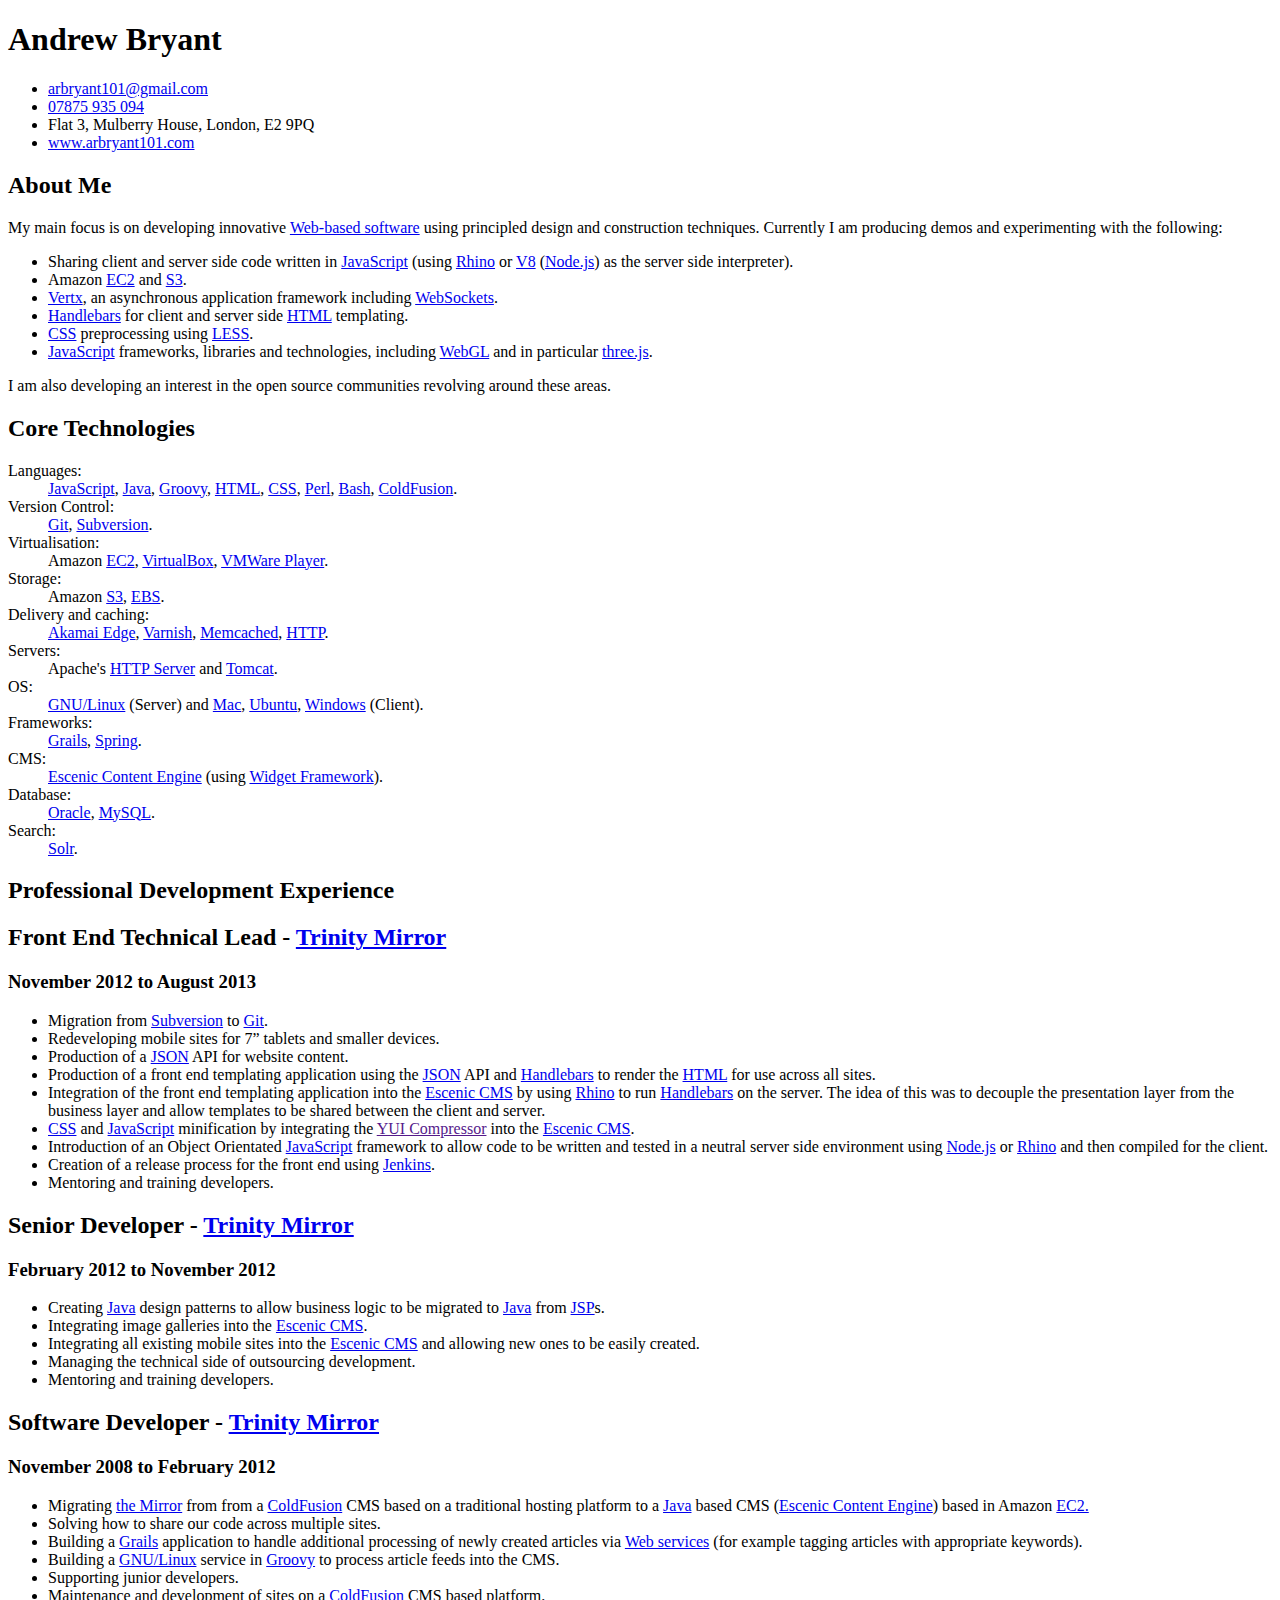
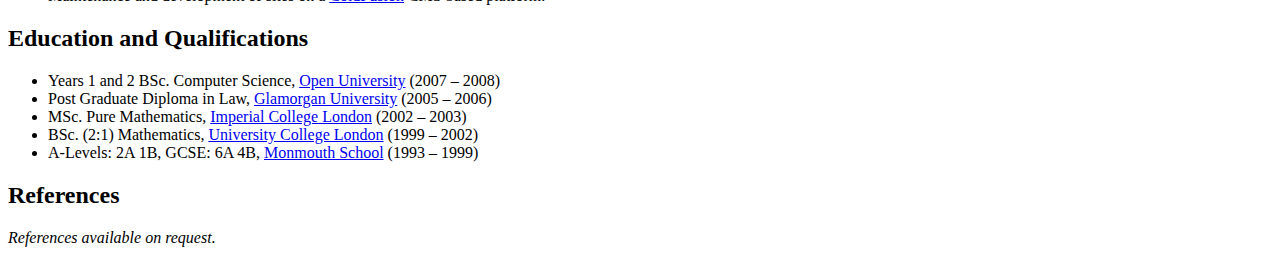
==== index.htm @ dadfb4f2 "Move jQuery to the bottom of the page" ====
<!DOCTYPE html>
<!--[if lt IE 7]>      <html class="no-js lt-ie9 lt-ie8 lt-ie7"> <![endif]-->
<!--[if IE 7]>         <html class="no-js lt-ie9 lt-ie8"> <![endif]-->
<!--[if IE 8]>         <html class="no-js lt-ie9"> <![endif]-->
<!--[if gt IE 8]><!--> <html class="no-js"> <!--<![endif]-->
  <head>
    <meta charset="utf-8">
    <meta http-equiv="X-UA-Compatible" content="IE=edge,chrome=1">
    <title>Andy Bryant - Web Developer</title>
    <meta name="description" content="">
    <meta name="viewport" content="width=device-width">

    <link rel="stylesheet" href="css/reset.css">
    <link rel="stylesheet" href="css/style.css">

    <script src="lib/modernizr-2.6.2.min.js"></script>
  </head>
  <body>

    <header>
      <h1>Andrew Bryant</h1>
      <ul>
        <li><a href="mailto:arbryant@arbryant101@gmail.com">arbryant101@gmail.com</a></li>
        <li><a href="tel:07875935094">07875 935 094</a></li>
        <li>Flat 3, Mulberry House, London, E2 9PQ</li>
        <li><a href=".">www.arbryant101.com</a></li>
      </ul>
    </header>

    <section>
      <h2>About Me</h2>
      <p>
        My main focus is on developing innovative <a href="http://www.w3.org/standards/webdesign/">Web-based software</a> using principled design and construction techniques. Currently I am producing demos and experimenting with the following:
      </p>
      <ul>
        <li><span>Sharing client and server side code written in <a href="http://www.ecma-international.org/ecma-262/5.1/">JavaScript</a> (using <a href="https://developer.mozilla.org/en/docs/Rhino">Rhino</a> or <a href="http://code.google.com/p/v8/">V8</a> (<a href="http://nodejs.org/">Node.js</a>) as the server side interpreter).</span></li>
        <li><span>Amazon <a href="http://aws.amazon.com/ec2/">EC2</a> and <a href="http://aws.amazon.com/s3/">S3</a>.</span></li>
        <li><span><a href="http://vertx.io/">Vertx</a>, an asynchronous application framework including <a href="http://tools.ietf.org/html/rfc6455">WebSockets</a>.</span></li>
        <li><span><a href="http://handlebarsjs.com/">Handlebars</a> for client and server side <a href="http://www.w3.org/html/wg/drafts/html/master/">HTML</a> templating.</span></li>
        <li><span><a href="http://www.w3.org/TR/CSS/">CSS</a> preprocessing using <a href="http://lesscss.org/">LESS</a>.</span></li>
        <li><span><a href="http://www.ecma-international.org/ecma-262/5.1/">JavaScript</a> frameworks, libraries and technologies, including <a href="http://www.khronos.org/webgl/">WebGL</a> and in particular <a href="http://threejs.org/">three.js</a>.</span></li>
      </ul>
      <p>
         I am also developing an interest in the open source communities revolving around these areas.
      </p>
    </section>

    <section>
      <h2>Core Technologies</h2>
      <dl class="clearfix">
        <dt>Languages:</dt>
        <dd><a href="http://www.ecma-international.org/ecma-262/5.1/">JavaScript</a>, <a href="http://docs.oracle.com/javase/specs/jls/se7/html/index.html">Java</a>, <a href="http://groovy.codehaus.org/jsr/spec/">Groovy</a>, <a href="http://www.w3.org/html/wg/drafts/html/master/">HTML</a>, <a href="http://www.w3.org/TR/CSS/">CSS</a>, <a href="http://www.perl.org/">Perl</a>, <a href="http://www.gnu.org/software/bash/manual/bash.html">Bash</a>, <a href="http://help.adobe.com/en_US/ColdFusion/9.0/CFMLRef/index.html">ColdFusion</a>.</dd>
        <dt>Version Control:</dt>
        <dd><a href="http://git-scm.com/">Git</a>, <a href="http://subversion.apache.org/">Subversion</a>.</dd>
        <dt>Virtualisation:</dt>
        <dd>Amazon <a href="http://aws.amazon.com/ec2/">EC2</a>, <a href="https://www.virtualbox.org/">VirtualBox</a>, <a href="http://www.vmware.com/products/player/">VMWare Player</a>.</dd>
        <dt>Storage:</dt>
        <dd>Amazon <a href="http://aws.amazon.com/s3/">S3</a>, <a href="http://aws.amazon.com/ebs/">EBS</a>.</dd>
        <dt>Delivery and caching:</dt>
        <dd><a href="http://www.akamai.com/html/solutions/edge_computing.html">Akamai Edge</a>, <a href="https://www.varnish-cache.org/">Varnish</a>, <a href="http://memcached.org/">Memcached</a>, <a href="http://www.w3.org/Protocols/rfc2616/rfc2616.html">HTTP</a>.</dd>
        <dt>Servers:</dt>
        <dd>Apache's <a href="http://httpd.apache.org/">HTTP Server</a> and <a href="http://tomcat.apache.org/">Tomcat</a>.</dd>
        <dt>OS:</dt>
        <dd><a href="http://www.gnu.org/gnu/linux-and-gnu.html">GNU/Linux</a> (Server) and <a href="http://www.apple.com/uk/osx/">Mac</a>, <a href="http://www.ubuntu.com/">Ubuntu</a>, <a href="http://windows.microsoft.com/en-us/windows/home">Windows</a> (Client).</dd>
        <dt>Frameworks:</dt>
        <dd><a href="http://grails.org/">Grails</a>, <a href="http://www.springsource.org/spring-framework">Spring</a>.</dd>
        <dt>CMS:</dt>
        <dd><a href="http://www.vizrt.com/products/vizrt_online_suite/article15583.ece">Escenic Content Engine</a> (using <a href="http://www.vizrt.com/products/vizrt_online_suite/article7720.ece">Widget Framework</a>).</dd>
        <dt>Database:</dt>
        <dd><a href="http://www.oracle.com/uk/products/database/overview/index.html">Oracle</a>, <a href="http://www.mysql.com/">MySQL</a>.</dd>
        <dt>Search:</dt>
        <dd><a href="http://lucene.apache.org/solr/">Solr</a>.</dd>
      </dl>
    </section>

    <h2>Professional Development Experience</h2>

    <section>
      <h2>Front End Technical Lead - <a href="http://www.trinitymirror.com">Trinity Mirror</a></h2>
      <h3>November 2012 to August 2013</h3>
      <ul>
        <li><span>Migration from <a href="http://subversion.apache.org/">Subversion</a> to <a href="http://git-scm.com/">Git</a>.<span></li>
        <li><span>Redeveloping mobile sites for 7” tablets and smaller devices.<span></li>
        <li><span>Production of a <a href="http://www.json.org/">JSON</a> API for website content.<span></li>
        <li><span>Production of a front end templating application using the <a href="http://www.json.org/">JSON</a> API and <a href="http://handlebarsjs.com/">Handlebars</a> to render
the <a href="http://www.w3.org/html/wg/drafts/html/master/">HTML</a> for use across all sites.<span></li>
        <li><span>Integration of the front end templating application into the <a href="http://www.vizrt.com/products/vizrt_online_suite/article15583.ece">Escenic CMS</a> by using <a href="https://developer.mozilla.org/en/docs/Rhino">Rhino</a> to run
<a href="http://handlebarsjs.com/">Handlebars</a> on the server. The idea of this was to decouple the presentation layer from the
business layer and allow templates to be shared between the client and server.<span></li>
        <li><span><a href="http://www.w3.org/TR/CSS/">CSS</a> and <a href="http://www.ecma-international.org/ecma-262/5.1/">JavaScript</a> minification by integrating the <a href="">YUI Compressor</a> into the <a href="http://www.vizrt.com/products/vizrt_online_suite/article15583.ece">Escenic CMS</a>.<span></li>
        <li><span>Introduction of an Object Orientated <a href="http://www.ecma-international.org/ecma-262/5.1/">JavaScript</a> framework to allow code to be written and
tested in a neutral server side environment using <a href="http://nodejs.org/">Node.js</a> or <a href="https://developer.mozilla.org/en/docs/Rhino">Rhino</a> and then compiled for the
client.<span></li>
        <li><span>Creation of a release process for the front end using <a href="http://jenkins-ci.org/">Jenkins</a>.<span></li>
        <li><span>Mentoring and training developers.<span></li>
      </ul>
    </section>

    <section>
      <h2>Senior Developer - <a href="http://www.trinitymirror.com/">Trinity Mirror</a></h2>
      <h3>February 2012 to November 2012</h3>
      <ul>
        <li><span>Creating <a href="http://docs.oracle.com/javase/specs/jls/se7/html/index.html">Java</a> design patterns to allow business logic to be migrated to <a href="http://docs.oracle.com/javase/specs/jls/se7/html/index.html">Java</a> from <a href="http://www.oracle.com/technetwork/java/javaee/jsp/index.html">JSP</a>s.<span></li>
        <li><span>Integrating image galleries into the <a href="http://www.vizrt.com/products/vizrt_online_suite/article15583.ece">Escenic CMS</a>.<span></li>
        <li><span>Integrating all existing mobile sites into the <a href="http://www.vizrt.com/products/vizrt_online_suite/article15583.ece">Escenic CMS</a> and allowing new ones to be easily
created.<span></li>
        <li><span>Managing the technical side of outsourcing development.<span></li>
        <li><span>Mentoring and training developers.<span></li>
      </ul>
    </section>

    <section>
      <h2>Software Developer - <a href="http://www.trinitymirror.com/">Trinity Mirror</a></h2>
      <h3>November 2008 to February 2012</h3>
      <ul>
        <li><span>Migrating <a href="http://www.mirror.co.uk/">the Mirror</a> from from a <a href="http://help.adobe.com/en_US/ColdFusion/9.0/CFMLRef/index.html">ColdFusion</a> CMS based on a traditional hosting platform to a <a href="http://docs.oracle.com/javase/specs/jls/se7/html/index.html">Java</a> based CMS (<a href="http://www.vizrt.com/products/vizrt_online_suite/article15583.ece">Escenic Content Engine</a>) based in Amazon <a href="http://aws.amazon.com/ec2/">EC2.</a><span></li>
        <li><span>Solving how to share our code across multiple sites.<span></li>
        <li><span>Building a <a href="http://grails.org/">Grails</a> application to handle additional processing of newly created articles via <a href="http://www.w3.org/TR/ws-arch/">Web
services</a> (for example tagging articles with appropriate keywords).<span></li>
        <li><span>Building a <a href="http://www.gnu.org/gnu/linux-and-gnu.html">GNU/Linux</a> service in <a href="http://groovy.codehaus.org/jsr/spec/">Groovy</a> to process article feeds into the CMS.<span></li>
        <li><span>Supporting junior developers.<span></li>
        <li><span>Maintenance and development of sites on a <a href="http://help.adobe.com/en_US/ColdFusion/9.0/CFMLRef/index.html">ColdFusion</a> CMS based platform.<span></li>
      </ul>
    </section>

    <h2>Education and Qualifications</h2>

    <section>
      <ul>
        <li><span>Years 1 and 2 BSc. Computer Science, <a href="http://www.open.ac.uk/">Open University</a> (2007 – 2008)</span></li>
        <li><span>Post Graduate Diploma in Law, <a href="http://www.southwales.ac.uk/">Glamorgan University</a> (2005 – 2006)</span></li>
        <li><span>MSc. Pure Mathematics, <a href="http://www3.imperial.ac.uk/">Imperial College London</a> (2002 – 2003)</span></li>
        <li><span>BSc. (2:1) Mathematics, <a href="http://www.ucl.ac.uk/">University College London</a> (1999 – 2002)</span></li>
        <li><span>A-Levels: 2A 1B, GCSE: 6A 4B, <a href="http://www.monmouthschool.org/">Monmouth School</a> (1993 – 1999)</span></li>
      </ul>
    </section>

    <h2>References</h2>

    <section>
      <em>References available on request.</em>
    </section>

    <script src="//ajax.googleapis.com/ajax/libs/jquery/1.9.1/jquery.min.js"></script>
    <script>window.jQuery || document.write('<script src="lib/jquery-1.9.1.min.js"><\/script>')</script>
    <script>
      (function(i,s,o,g,r,a,m){i['GoogleAnalyticsObject']=r;i[r]=i[r]||function(){
        (i[r].q=i[r].q||[]).push(arguments)},i[r].l=1*new Date();a=s.createElement(o),
        m=s.getElementsByTagName(o)[0];a.async=1;a.src=g;m.parentNode.insertBefore(a,m)
      })(window,document,'script','//www.google-analytics.com/analytics.js','ga');
    
      ga('create', 'UA-41088422-1', 'arbryant101.com');
      ga('send', 'pageview');
    </script>
  </body>
</html>
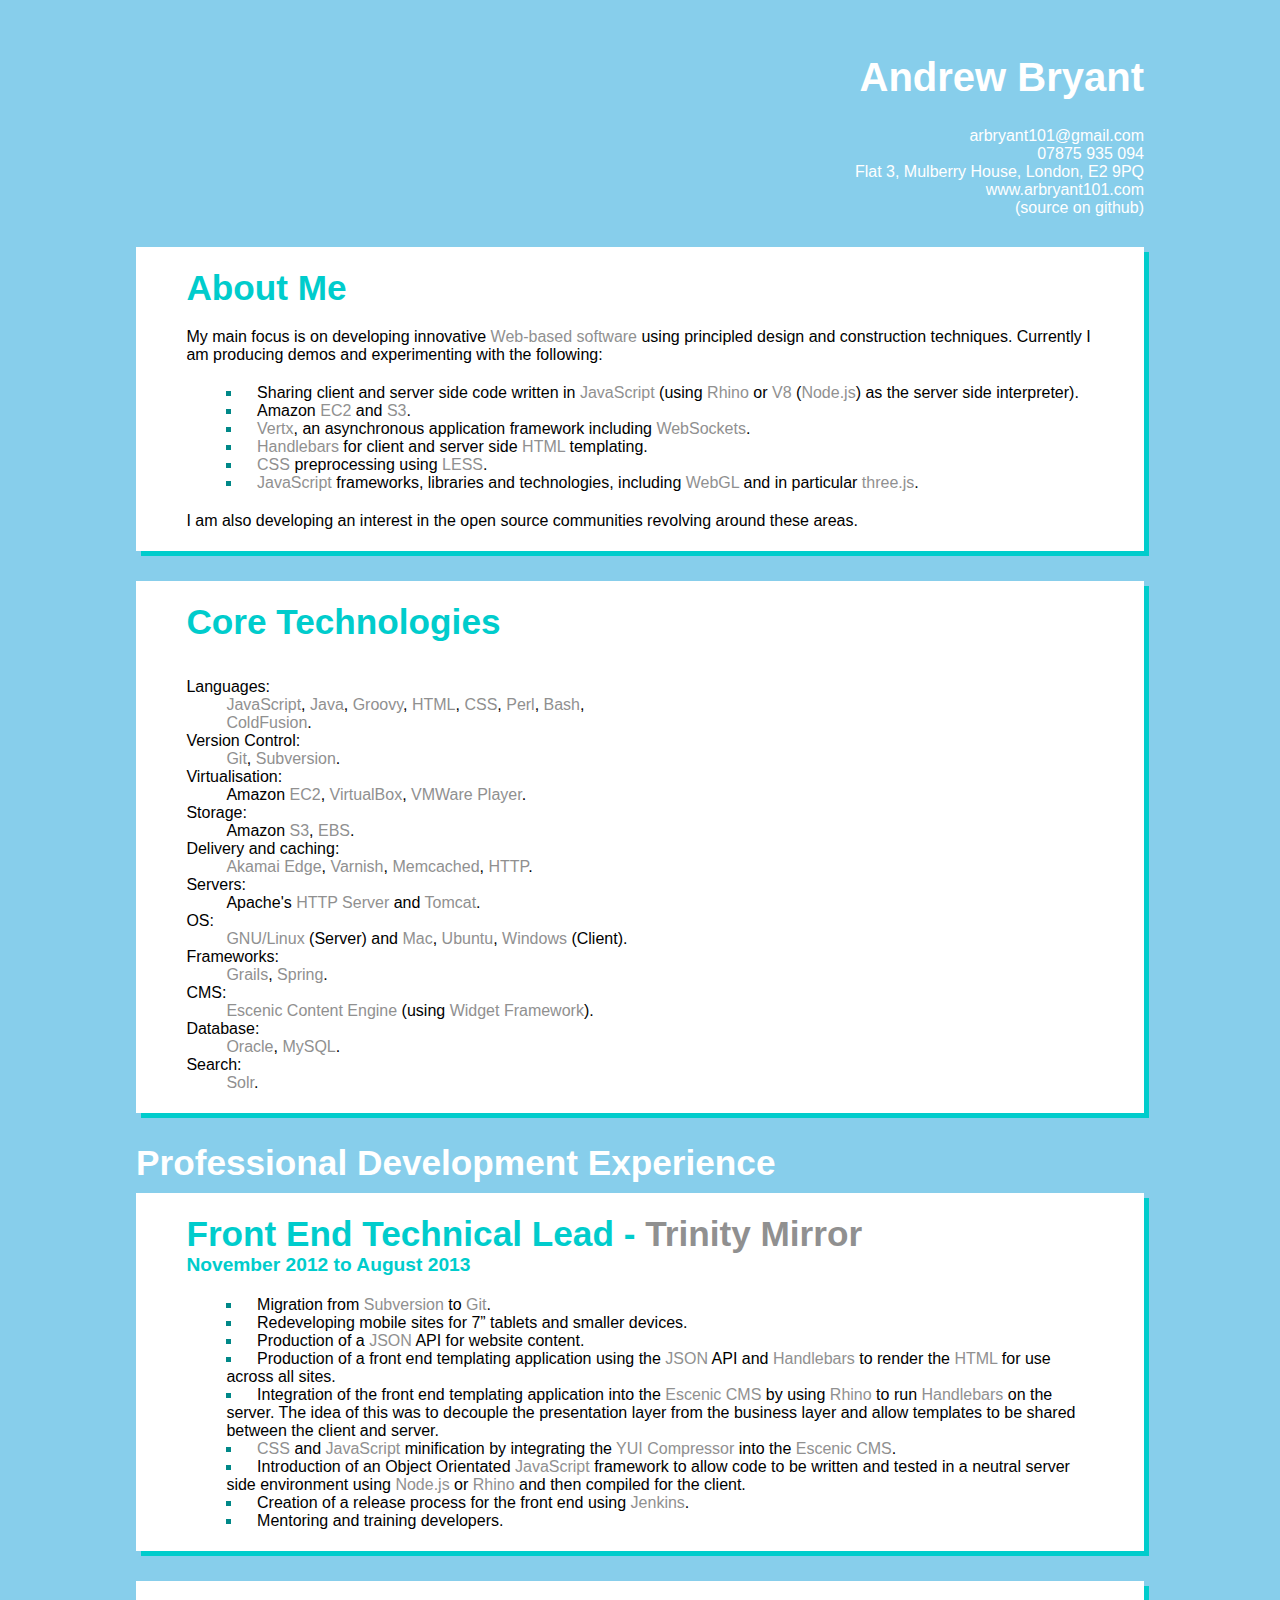
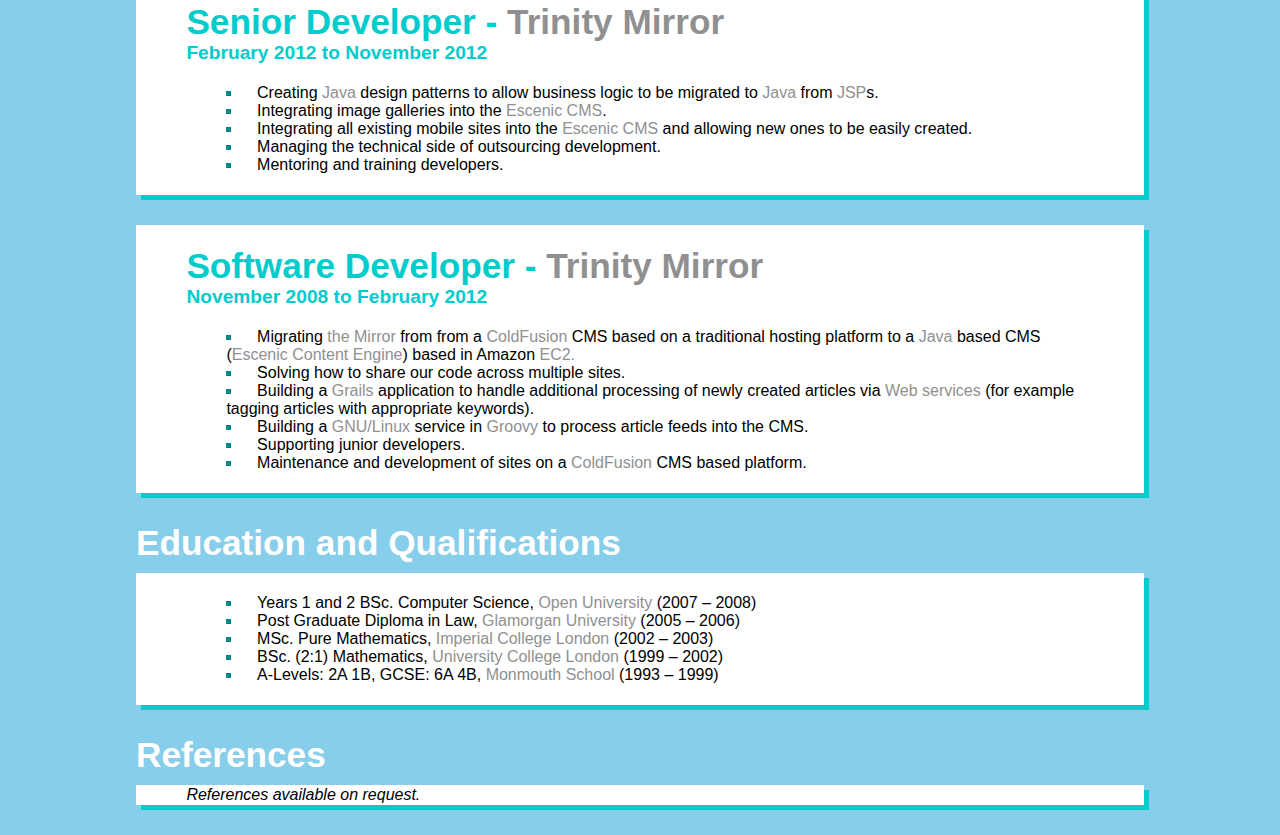
==== commit e509a988: "Github Link" ====
--- a/index.htm
+++ b/index.htm
@@ -5,7 +5,7 @@
 <!--[if gt IE 8]><!--> <html class="no-js"> <!--<![endif]-->
   <head>
     <meta charset="utf-8">
-    <meta http-equiv="X-UA-Compatible" content="IE=edge,chrome=1">
+    <!--[if IE]><meta http-equiv='X-UA-Compatible' content='IE=edge,chrome=1'><![endif]-->
     <title>Andy Bryant - Web Developer</title>
     <meta name="description" content="">
     <meta name="viewport" content="width=device-width">
@@ -24,6 +24,7 @@
         <li><a href="tel:07875935094">07875 935 094</a></li>
         <li>Flat 3, Mulberry House, London, E2 9PQ</li>
         <li><a href=".">www.arbryant101.com</a></li>
+        <li><a href="https://github.com/andybry/www.arbryant101.com">(source on github)</a></li>
       </ul>
     </header>
 
@@ -79,20 +80,20 @@
       <h2>Front End Technical Lead - <a href="http://www.trinitymirror.com">Trinity Mirror</a></h2>
       <h3>November 2012 to August 2013</h3>
       <ul>
-        <li><span>Migration from <a href="http://subversion.apache.org/">Subversion</a> to <a href="http://git-scm.com/">Git</a>.<span></li>
-        <li><span>Redeveloping mobile sites for 7” tablets and smaller devices.<span></li>
-        <li><span>Production of a <a href="http://www.json.org/">JSON</a> API for website content.<span></li>
+        <li><span>Migration from <a href="http://subversion.apache.org/">Subversion</a> to <a href="http://git-scm.com/">Git</a>.</span></li>
+        <li><span>Redeveloping mobile sites for 7” tablets and smaller devices.</span></li>
+        <li><span>Production of a <a href="http://www.json.org/">JSON</a> API for website content.</span></li>
         <li><span>Production of a front end templating application using the <a href="http://www.json.org/">JSON</a> API and <a href="http://handlebarsjs.com/">Handlebars</a> to render
-the <a href="http://www.w3.org/html/wg/drafts/html/master/">HTML</a> for use across all sites.<span></li>
+the <a href="http://www.w3.org/html/wg/drafts/html/master/">HTML</a> for use across all sites.</span></li>
         <li><span>Integration of the front end templating application into the <a href="http://www.vizrt.com/products/vizrt_online_suite/article15583.ece">Escenic CMS</a> by using <a href="https://developer.mozilla.org/en/docs/Rhino">Rhino</a> to run
 <a href="http://handlebarsjs.com/">Handlebars</a> on the server. The idea of this was to decouple the presentation layer from the
-business layer and allow templates to be shared between the client and server.<span></li>
-        <li><span><a href="http://www.w3.org/TR/CSS/">CSS</a> and <a href="http://www.ecma-international.org/ecma-262/5.1/">JavaScript</a> minification by integrating the <a href="">YUI Compressor</a> into the <a href="http://www.vizrt.com/products/vizrt_online_suite/article15583.ece">Escenic CMS</a>.<span></li>
+business layer and allow templates to be shared between the client and server.</span></li>
+        <li><span><a href="http://www.w3.org/TR/CSS/">CSS</a> and <a href="http://www.ecma-international.org/ecma-262/5.1/">JavaScript</a> minification by integrating the <a href="">YUI Compressor</a> into the <a href="http://www.vizrt.com/products/vizrt_online_suite/article15583.ece">Escenic CMS</a>.</span></li>
         <li><span>Introduction of an Object Orientated <a href="http://www.ecma-international.org/ecma-262/5.1/">JavaScript</a> framework to allow code to be written and
 tested in a neutral server side environment using <a href="http://nodejs.org/">Node.js</a> or <a href="https://developer.mozilla.org/en/docs/Rhino">Rhino</a> and then compiled for the
-client.<span></li>
-        <li><span>Creation of a release process for the front end using <a href="http://jenkins-ci.org/">Jenkins</a>.<span></li>
-        <li><span>Mentoring and training developers.<span></li>
+client.</span></li>
+        <li><span>Creation of a release process for the front end using <a href="http://jenkins-ci.org/">Jenkins</a>.</span></li>
+        <li><span>Mentoring and training developers.</span></li>
       </ul>
     </section>
 
@@ -100,12 +101,12 @@
       <h2>Senior Developer - <a href="http://www.trinitymirror.com/">Trinity Mirror</a></h2>
       <h3>February 2012 to November 2012</h3>
       <ul>
-        <li><span>Creating <a href="http://docs.oracle.com/javase/specs/jls/se7/html/index.html">Java</a> design patterns to allow business logic to be migrated to <a href="http://docs.oracle.com/javase/specs/jls/se7/html/index.html">Java</a> from <a href="http://www.oracle.com/technetwork/java/javaee/jsp/index.html">JSP</a>s.<span></li>
-        <li><span>Integrating image galleries into the <a href="http://www.vizrt.com/products/vizrt_online_suite/article15583.ece">Escenic CMS</a>.<span></li>
+        <li><span>Creating <a href="http://docs.oracle.com/javase/specs/jls/se7/html/index.html">Java</a> design patterns to allow business logic to be migrated to <a href="http://docs.oracle.com/javase/specs/jls/se7/html/index.html">Java</a> from <a href="http://www.oracle.com/technetwork/java/javaee/jsp/index.html">JSP</a>s.</span></li>
+        <li><span>Integrating image galleries into the <a href="http://www.vizrt.com/products/vizrt_online_suite/article15583.ece">Escenic CMS</a>.</span></li>
         <li><span>Integrating all existing mobile sites into the <a href="http://www.vizrt.com/products/vizrt_online_suite/article15583.ece">Escenic CMS</a> and allowing new ones to be easily
-created.<span></li>
-        <li><span>Managing the technical side of outsourcing development.<span></li>
-        <li><span>Mentoring and training developers.<span></li>
+created.</span></li>
+        <li><span>Managing the technical side of outsourcing development.</span></li>
+        <li><span>Mentoring and training developers.</span></li>
       </ul>
     </section>
 
@@ -113,13 +114,13 @@
       <h2>Software Developer - <a href="http://www.trinitymirror.com/">Trinity Mirror</a></h2>
       <h3>November 2008 to February 2012</h3>
       <ul>
-        <li><span>Migrating <a href="http://www.mirror.co.uk/">the Mirror</a> from from a <a href="http://help.adobe.com/en_US/ColdFusion/9.0/CFMLRef/index.html">ColdFusion</a> CMS based on a traditional hosting platform to a <a href="http://docs.oracle.com/javase/specs/jls/se7/html/index.html">Java</a> based CMS (<a href="http://www.vizrt.com/products/vizrt_online_suite/article15583.ece">Escenic Content Engine</a>) based in Amazon <a href="http://aws.amazon.com/ec2/">EC2.</a><span></li>
-        <li><span>Solving how to share our code across multiple sites.<span></li>
+        <li><span>Migrating <a href="http://www.mirror.co.uk/">the Mirror</a> from from a <a href="http://help.adobe.com/en_US/ColdFusion/9.0/CFMLRef/index.html">ColdFusion</a> CMS based on a traditional hosting platform to a <a href="http://docs.oracle.com/javase/specs/jls/se7/html/index.html">Java</a> based CMS (<a href="http://www.vizrt.com/products/vizrt_online_suite/article15583.ece">Escenic Content Engine</a>) based in Amazon <a href="http://aws.amazon.com/ec2/">EC2.</a></span></li>
+        <li><span>Solving how to share our code across multiple sites.</span></li>
         <li><span>Building a <a href="http://grails.org/">Grails</a> application to handle additional processing of newly created articles via <a href="http://www.w3.org/TR/ws-arch/">Web
-services</a> (for example tagging articles with appropriate keywords).<span></li>
-        <li><span>Building a <a href="http://www.gnu.org/gnu/linux-and-gnu.html">GNU/Linux</a> service in <a href="http://groovy.codehaus.org/jsr/spec/">Groovy</a> to process article feeds into the CMS.<span></li>
-        <li><span>Supporting junior developers.<span></li>
-        <li><span>Maintenance and development of sites on a <a href="http://help.adobe.com/en_US/ColdFusion/9.0/CFMLRef/index.html">ColdFusion</a> CMS based platform.<span></li>
+services</a> (for example tagging articles with appropriate keywords).</span></li>
+        <li><span>Building a <a href="http://www.gnu.org/gnu/linux-and-gnu.html">GNU/Linux</a> service in <a href="http://groovy.codehaus.org/jsr/spec/">Groovy</a> to process article feeds into the CMS.</span></li>
+        <li><span>Supporting junior developers.</span></li>
+        <li><span>Maintenance and development of sites on a <a href="http://help.adobe.com/en_US/ColdFusion/9.0/CFMLRef/index.html">ColdFusion</a> CMS based platform.</span></li>
       </ul>
     </section>
 
--- a/css/style.css
+++ b/css/style.css
@@ -0,0 +1,114 @@
+.clearfix:after {
+	content: ".";
+	display: block;
+	clear: both;
+	visibility: hidden;
+	line-height: 0;
+	height: 0;
+}
+ 
+.clearfix {
+	display: inline-block;
+}
+
+body {
+  background: #87ceeb url('../gfx/blue_swirl.jpg');
+  padding-top: 20px;
+  padding-left: 10%;
+  padding-right: 10%;
+  color: #fff;
+  font-family: sans-serif;
+}
+
+header {
+  text-align: right;
+}
+
+h1 {
+  font-size: 2.5em;
+}
+
+h2 {
+  font-size: 2.2em;
+  margin-bottom: -20px;
+}
+
+h3 {
+  font-size: 1.2em;
+}
+
+header ul {
+  list-style: none;
+}
+
+header ul a {
+  color: #fff;
+  text-decoration: none;
+}
+
+header ul a:hover {
+  text-decoration: underline;
+}
+
+section {
+  background-color: #fff;
+  margin-top: 30px;
+  margin-bottom: 30px;
+  color: #000;
+  padding-top: 1px;
+  padding-left: 5%;
+  padding-right: 5%;
+  padding-bottom: 1px;
+  box-shadow: 5px 5px #0cc;
+}
+
+section li {
+  list-style-type: square;
+  list-style-position: inside;
+  color: #088;
+}
+
+section li span {
+  color: #000;
+  margin-left: 1%;
+}
+
+section h2, section h3 {
+  color: #0cc;
+}
+
+section h3 {
+  margin-top: -20px;
+}
+
+section h2, section p, section ul {
+  margin-top: 20px;
+  margin-bottom: 20px;
+}
+
+section dl {
+  margin-bottom: 20px;
+  width: 98%;
+}
+
+section dt, section dd {
+  float: left;
+}
+
+section dd {
+  width: 50%;
+}
+
+section dt {
+  width: 50%;
+  clear: left;
+}
+
+section a {
+  color: #909090;
+  text-decoration: none;
+}
+
+section a:hover {
+  text-decoration: underline;
+}
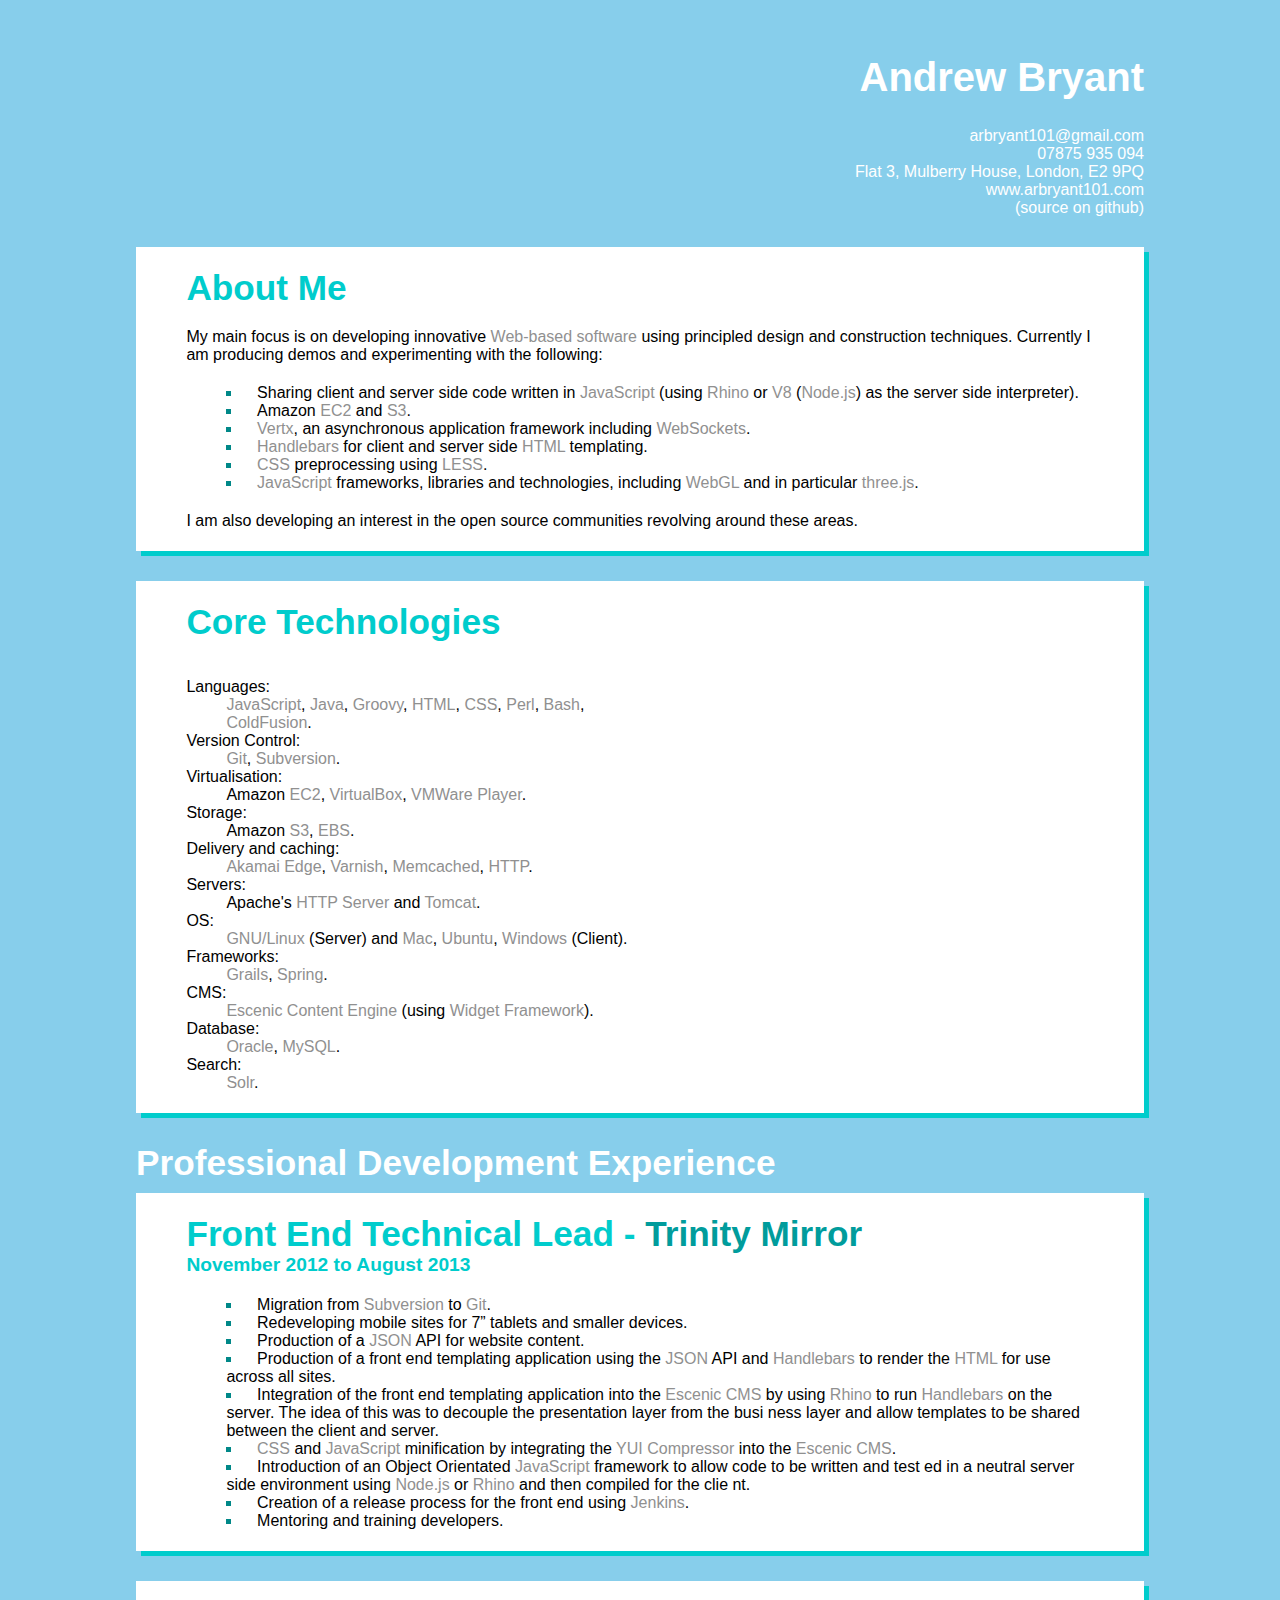
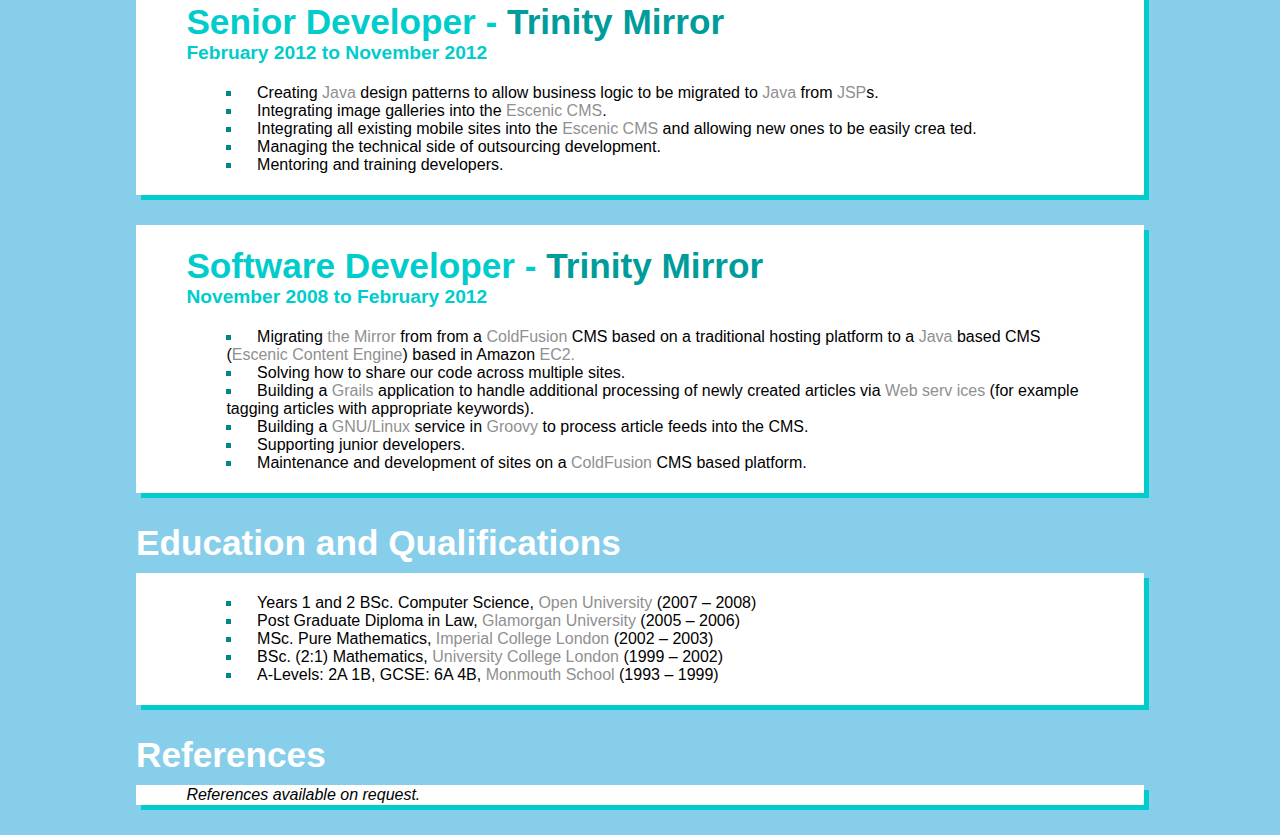
==== commit 5e2615f1: "Move CV to its own div" ====
--- a/index.htm
+++ b/index.htm
@@ -7,143 +7,13 @@
     <meta charset="utf-8">
     <!--[if IE]><meta http-equiv='X-UA-Compatible' content='IE=edge,chrome=1'><![endif]-->
     <title>Andy Bryant - Web Developer</title>
-    <meta name="description" content="">
+    <meta name="description" content="CV and demos by a Web Developer">
     <meta name="viewport" content="width=device-width">
+    <meta name="google-site-verification" content="oExvUkqo7lPgJZBSGXtJkVUzxCenzQYXA2W5DTYKjGQ" />
 
-    <link rel="stylesheet" href="css/reset.css">
     <link rel="stylesheet" href="css/style.css">
 
     <script src="lib/modernizr-2.6.2.min.js"></script>
-  </head>
-  <body>
-
-    <header>
-      <h1>Andrew Bryant</h1>
-      <ul>
-        <li><a href="mailto:arbryant@arbryant101@gmail.com">arbryant101@gmail.com</a></li>
-        <li><a href="tel:07875935094">07875 935 094</a></li>
-        <li>Flat 3, Mulberry House, London, E2 9PQ</li>
-        <li><a href=".">www.arbryant101.com</a></li>
-        <li><a href="https://github.com/andybry/www.arbryant101.com">(source on github)</a></li>
-      </ul>
-    </header>
-
-    <section>
-      <h2>About Me</h2>
-      <p>
-        My main focus is on developing innovative <a href="http://www.w3.org/standards/webdesign/">Web-based software</a> using principled design and construction techniques. Currently I am producing demos and experimenting with the following:
-      </p>
-      <ul>
-        <li><span>Sharing client and server side code written in <a href="http://www.ecma-international.org/ecma-262/5.1/">JavaScript</a> (using <a href="https://developer.mozilla.org/en/docs/Rhino">Rhino</a> or <a href="http://code.google.com/p/v8/">V8</a> (<a href="http://nodejs.org/">Node.js</a>) as the server side interpreter).</span></li>
-        <li><span>Amazon <a href="http://aws.amazon.com/ec2/">EC2</a> and <a href="http://aws.amazon.com/s3/">S3</a>.</span></li>
-        <li><span><a href="http://vertx.io/">Vertx</a>, an asynchronous application framework including <a href="http://tools.ietf.org/html/rfc6455">WebSockets</a>.</span></li>
-        <li><span><a href="http://handlebarsjs.com/">Handlebars</a> for client and server side <a href="http://www.w3.org/html/wg/drafts/html/master/">HTML</a> templating.</span></li>
-        <li><span><a href="http://www.w3.org/TR/CSS/">CSS</a> preprocessing using <a href="http://lesscss.org/">LESS</a>.</span></li>
-        <li><span><a href="http://www.ecma-international.org/ecma-262/5.1/">JavaScript</a> frameworks, libraries and technologies, including <a href="http://www.khronos.org/webgl/">WebGL</a> and in particular <a href="http://threejs.org/">three.js</a>.</span></li>
-      </ul>
-      <p>
-         I am also developing an interest in the open source communities revolving around these areas.
-      </p>
-    </section>
-
-    <section>
-      <h2>Core Technologies</h2>
-      <dl class="clearfix">
-        <dt>Languages:</dt>
-        <dd><a href="http://www.ecma-international.org/ecma-262/5.1/">JavaScript</a>, <a href="http://docs.oracle.com/javase/specs/jls/se7/html/index.html">Java</a>, <a href="http://groovy.codehaus.org/jsr/spec/">Groovy</a>, <a href="http://www.w3.org/html/wg/drafts/html/master/">HTML</a>, <a href="http://www.w3.org/TR/CSS/">CSS</a>, <a href="http://www.perl.org/">Perl</a>, <a href="http://www.gnu.org/software/bash/manual/bash.html">Bash</a>, <a href="http://help.adobe.com/en_US/ColdFusion/9.0/CFMLRef/index.html">ColdFusion</a>.</dd>
-        <dt>Version Control:</dt>
-        <dd><a href="http://git-scm.com/">Git</a>, <a href="http://subversion.apache.org/">Subversion</a>.</dd>
-        <dt>Virtualisation:</dt>
-        <dd>Amazon <a href="http://aws.amazon.com/ec2/">EC2</a>, <a href="https://www.virtualbox.org/">VirtualBox</a>, <a href="http://www.vmware.com/products/player/">VMWare Player</a>.</dd>
-        <dt>Storage:</dt>
-        <dd>Amazon <a href="http://aws.amazon.com/s3/">S3</a>, <a href="http://aws.amazon.com/ebs/">EBS</a>.</dd>
-        <dt>Delivery and caching:</dt>
-        <dd><a href="http://www.akamai.com/html/solutions/edge_computing.html">Akamai Edge</a>, <a href="https://www.varnish-cache.org/">Varnish</a>, <a href="http://memcached.org/">Memcached</a>, <a href="http://www.w3.org/Protocols/rfc2616/rfc2616.html">HTTP</a>.</dd>
-        <dt>Servers:</dt>
-        <dd>Apache's <a href="http://httpd.apache.org/">HTTP Server</a> and <a href="http://tomcat.apache.org/">Tomcat</a>.</dd>
-        <dt>OS:</dt>
-        <dd><a href="http://www.gnu.org/gnu/linux-and-gnu.html">GNU/Linux</a> (Server) and <a href="http://www.apple.com/uk/osx/">Mac</a>, <a href="http://www.ubuntu.com/">Ubuntu</a>, <a href="http://windows.microsoft.com/en-us/windows/home">Windows</a> (Client).</dd>
-        <dt>Frameworks:</dt>
-        <dd><a href="http://grails.org/">Grails</a>, <a href="http://www.springsource.org/spring-framework">Spring</a>.</dd>
-        <dt>CMS:</dt>
-        <dd><a href="http://www.vizrt.com/products/vizrt_online_suite/article15583.ece">Escenic Content Engine</a> (using <a href="http://www.vizrt.com/products/vizrt_online_suite/article7720.ece">Widget Framework</a>).</dd>
-        <dt>Database:</dt>
-        <dd><a href="http://www.oracle.com/uk/products/database/overview/index.html">Oracle</a>, <a href="http://www.mysql.com/">MySQL</a>.</dd>
-        <dt>Search:</dt>
-        <dd><a href="http://lucene.apache.org/solr/">Solr</a>.</dd>
-      </dl>
-    </section>
-
-    <h2>Professional Development Experience</h2>
-
-    <section>
-      <h2>Front End Technical Lead - <a href="http://www.trinitymirror.com">Trinity Mirror</a></h2>
-      <h3>November 2012 to August 2013</h3>
-      <ul>
-        <li><span>Migration from <a href="http://subversion.apache.org/">Subversion</a> to <a href="http://git-scm.com/">Git</a>.</span></li>
-        <li><span>Redeveloping mobile sites for 7” tablets and smaller devices.</span></li>
-        <li><span>Production of a <a href="http://www.json.org/">JSON</a> API for website content.</span></li>
-        <li><span>Production of a front end templating application using the <a href="http://www.json.org/">JSON</a> API and <a href="http://handlebarsjs.com/">Handlebars</a> to render
-the <a href="http://www.w3.org/html/wg/drafts/html/master/">HTML</a> for use across all sites.</span></li>
-        <li><span>Integration of the front end templating application into the <a href="http://www.vizrt.com/products/vizrt_online_suite/article15583.ece">Escenic CMS</a> by using <a href="https://developer.mozilla.org/en/docs/Rhino">Rhino</a> to run
-<a href="http://handlebarsjs.com/">Handlebars</a> on the server. The idea of this was to decouple the presentation layer from the
-business layer and allow templates to be shared between the client and server.</span></li>
-        <li><span><a href="http://www.w3.org/TR/CSS/">CSS</a> and <a href="http://www.ecma-international.org/ecma-262/5.1/">JavaScript</a> minification by integrating the <a href="">YUI Compressor</a> into the <a href="http://www.vizrt.com/products/vizrt_online_suite/article15583.ece">Escenic CMS</a>.</span></li>
-        <li><span>Introduction of an Object Orientated <a href="http://www.ecma-international.org/ecma-262/5.1/">JavaScript</a> framework to allow code to be written and
-tested in a neutral server side environment using <a href="http://nodejs.org/">Node.js</a> or <a href="https://developer.mozilla.org/en/docs/Rhino">Rhino</a> and then compiled for the
-client.</span></li>
-        <li><span>Creation of a release process for the front end using <a href="http://jenkins-ci.org/">Jenkins</a>.</span></li>
-        <li><span>Mentoring and training developers.</span></li>
-      </ul>
-    </section>
-
-    <section>
-      <h2>Senior Developer - <a href="http://www.trinitymirror.com/">Trinity Mirror</a></h2>
-      <h3>February 2012 to November 2012</h3>
-      <ul>
-        <li><span>Creating <a href="http://docs.oracle.com/javase/specs/jls/se7/html/index.html">Java</a> design patterns to allow business logic to be migrated to <a href="http://docs.oracle.com/javase/specs/jls/se7/html/index.html">Java</a> from <a href="http://www.oracle.com/technetwork/java/javaee/jsp/index.html">JSP</a>s.</span></li>
-        <li><span>Integrating image galleries into the <a href="http://www.vizrt.com/products/vizrt_online_suite/article15583.ece">Escenic CMS</a>.</span></li>
-        <li><span>Integrating all existing mobile sites into the <a href="http://www.vizrt.com/products/vizrt_online_suite/article15583.ece">Escenic CMS</a> and allowing new ones to be easily
-created.</span></li>
-        <li><span>Managing the technical side of outsourcing development.</span></li>
-        <li><span>Mentoring and training developers.</span></li>
-      </ul>
-    </section>
-
-    <section>
-      <h2>Software Developer - <a href="http://www.trinitymirror.com/">Trinity Mirror</a></h2>
-      <h3>November 2008 to February 2012</h3>
-      <ul>
-        <li><span>Migrating <a href="http://www.mirror.co.uk/">the Mirror</a> from from a <a href="http://help.adobe.com/en_US/ColdFusion/9.0/CFMLRef/index.html">ColdFusion</a> CMS based on a traditional hosting platform to a <a href="http://docs.oracle.com/javase/specs/jls/se7/html/index.html">Java</a> based CMS (<a href="http://www.vizrt.com/products/vizrt_online_suite/article15583.ece">Escenic Content Engine</a>) based in Amazon <a href="http://aws.amazon.com/ec2/">EC2.</a></span></li>
-        <li><span>Solving how to share our code across multiple sites.</span></li>
-        <li><span>Building a <a href="http://grails.org/">Grails</a> application to handle additional processing of newly created articles via <a href="http://www.w3.org/TR/ws-arch/">Web
-services</a> (for example tagging articles with appropriate keywords).</span></li>
-        <li><span>Building a <a href="http://www.gnu.org/gnu/linux-and-gnu.html">GNU/Linux</a> service in <a href="http://groovy.codehaus.org/jsr/spec/">Groovy</a> to process article feeds into the CMS.</span></li>
-        <li><span>Supporting junior developers.</span></li>
-        <li><span>Maintenance and development of sites on a <a href="http://help.adobe.com/en_US/ColdFusion/9.0/CFMLRef/index.html">ColdFusion</a> CMS based platform.</span></li>
-      </ul>
-    </section>
-
-    <h2>Education and Qualifications</h2>
-
-    <section>
-      <ul>
-        <li><span>Years 1 and 2 BSc. Computer Science, <a href="http://www.open.ac.uk/">Open University</a> (2007 – 2008)</span></li>
-        <li><span>Post Graduate Diploma in Law, <a href="http://www.southwales.ac.uk/">Glamorgan University</a> (2005 – 2006)</span></li>
-        <li><span>MSc. Pure Mathematics, <a href="http://www3.imperial.ac.uk/">Imperial College London</a> (2002 – 2003)</span></li>
-        <li><span>BSc. (2:1) Mathematics, <a href="http://www.ucl.ac.uk/">University College London</a> (1999 – 2002)</span></li>
-        <li><span>A-Levels: 2A 1B, GCSE: 6A 4B, <a href="http://www.monmouthschool.org/">Monmouth School</a> (1993 – 1999)</span></li>
-      </ul>
-    </section>
-
-    <h2>References</h2>
-
-    <section>
-      <em>References available on request.</em>
-    </section>
-
-    <script src="//ajax.googleapis.com/ajax/libs/jquery/1.9.1/jquery.min.js"></script>
-    <script>window.jQuery || document.write('<script src="lib/jquery-1.9.1.min.js"><\/script>')</script>
     <script>
       (function(i,s,o,g,r,a,m){i['GoogleAnalyticsObject']=r;i[r]=i[r]||function(){
         (i[r].q=i[r].q||[]).push(arguments)},i[r].l=1*new Date();a=s.createElement(o),
@@ -153,5 +23,136 @@
       ga('create', 'UA-41088422-1', 'arbryant101.com');
       ga('send', 'pageview');
     </script>
+  </head>
+  <body>
+    <div class="cv">
+      <header>
+        <h1>Andrew Bryant</h1>
+        <ul>
+          <li><a href="mailto:arbryant@arbryant101@gmail.com">arbryant101@gmail.com</a></li>
+          <li><a href="tel:07875935094">07875 935 094</a></li>
+          <li>Flat 3, Mulberry House, London, E2 9PQ</li>
+          <li><a href=".">www.arbryant101.com</a></li>
+          <li><a href="https://github.com/andybry/www.arbryant101.com">(source on github)</a></li>
+        </ul>
+      </header>
+
+      <section>
+        <h2>About Me</h2>
+        <p>
+          My main focus is on developing innovative <a href="http://www.w3.org/standards/webdesign/">Web-based software</a> using principled design and construction techniques. Currently I am producing demos and experimenting with the following:
+        </p>
+        <ul>
+          <li><span>Sharing client and server side code written in <a href="http://www.ecma-international.org/ecma-262/5.1/">JavaScript</a> (using <a href="https://developer.mozilla.org/en/docs/Rhino">Rhino</a> or <a href="http://code.google.com/p/v8/">V8</a> (<a href="http://nodejs.org/">Node.js</a>) as the server side interpreter).</span></li>
+          <li><span>Amazon <a href="http://aws.amazon.com/ec2/">EC2</a> and <a href="http://aws.amazon.com/s3/">S3</a>.</span></li>
+          <li><span><a href="http://vertx.io/">Vertx</a>, an asynchronous application framework including <a href="http://tools.ietf.org/html/rfc6455">WebSockets</a>.</span></li>
+          <li><span><a href="http://handlebarsjs.com/">Handlebars</a> for client and server side <a href="http://www.w3.org/html/wg/drafts/html/master/">HTML</a> templating.</span></li>
+          <li><span><a href="http://www.w3.org/TR/CSS/">CSS</a> preprocessing using <a href="http://lesscss.org/">LESS</a>.</span></li>
+          <li><span><a href="http://www.ecma-international.org/ecma-262/5.1/">JavaScript</a> frameworks, libraries and technologies, including <a href="http://www.khronos.org/webgl/">WebGL</a> and in particular <a href="http://threejs.org/">three.js</a>.</span></li>
+        </ul>
+        <p>
+           I am also developing an interest in the open source communities revolving around these areas.
+        </p>
+      </section>
+
+      <section>
+        <h2>Core Technologies</h2>
+        <dl class="clearfix">
+          <dt>Languages:</dt>
+          <dd><a href="http://www.ecma-international.org/ecma-262/5.1/">JavaScript</a>, <a href="http://docs.oracle.com/javase/specs/jls/se7/html/index.html">Java</a>, <a href="http://groovy.codehaus.org/jsr/spec/">Groovy</a>, <a href="http://www.w3.org/html/wg/drafts/html/master/">HTML</a>, <a href="http://www.w3.org/TR/CSS/">CSS</a>, <a href="http://www.perl.org/">Perl</a>, <a href="http://www.gnu.org/software/bash/manual/bash.html">Bash</a>, <a href="http://help.adobe.com/en_US/ColdFusion/9.0/CFMLRef/index.html">ColdFusion</a>.</dd>
+          <dt>Version Control:</dt>
+          <dd><a href="http://git-scm.com/">Git</a>, <a href="http://subversion.apache.org/">Subversion</a>.</dd>
+          <dt>Virtualisation:</dt>
+          <dd>Amazon <a href="http://aws.amazon.com/ec2/">EC2</a>, <a href="https://www.virtualbox.org/">VirtualBox</a>, <a href="http://www.vmware.com/products/player/">VMWare Player</a>.</dd>
+          <dt>Storage:</dt>
+          <dd>Amazon <a href="http://aws.amazon.com/s3/">S3</a>, <a href="http://aws.amazon.com/ebs/">EBS</a>.</dd>
+          <dt>Delivery and caching:</dt>
+          <dd><a href="http://www.akamai.com/html/solutions/edge_computing.html">Akamai Edge</a>, <a href="https://www.varnish-cache.org/">Varnish</a>, <a href="http://memcached.org/">Memcached</a>, <a href="http://www.w3.org/Protocols/rfc2616/rfc2616.html">HTTP</a>.</dd>
+          <dt>Servers:</dt>
+          <dd>Apache's <a href="http://httpd.apache.org/">HTTP Server</a> and <a href="http://tomcat.apache.org/">Tomcat</a>.</dd>
+          <dt>OS:</dt>
+          <dd><a href="http://www.gnu.org/gnu/linux-and-gnu.html">GNU/Linux</a> (Server) and <a href="http://www.apple.com/uk/osx/">Mac</a>, <a href="http://www.ubuntu.com/">Ubuntu</a>, <a href="http://windows.microsoft.com/en-us/windows/home">Windows</a> (Client).</dd>
+          <dt>Frameworks:</dt>
+          <dd><a href="http://grails.org/">Grails</a>, <a href="http://www.springsource.org/spring-framework">Spring</a>.</dd>
+          <dt>CMS:</dt>
+          <dd><a href="http://www.vizrt.com/products/vizrt_online_suite/article15583.ece">Escenic Content Engine</a> (using <a href="http://www.vizrt.com/products/vizrt_online_suite/article7720.ece">Widget Framework</a>).</dd>
+          <dt>Database:</dt>
+          <dd><a href="http://www.oracle.com/uk/products/database/overview/index.html">Oracle</a>, <a href="http://www.mysql.com/">MySQL</a>.</dd>
+          <dt>Search:</dt>
+          <dd><a href="http://lucene.apache.org/solr/">Solr</a>.</dd>
+        </dl>
+      </section>
+
+      <h2>Professional Development Experience</h2>
+
+      <section>
+        <h2>Front End Technical Lead - <a href="http://www.trinitymirror.com">Trinity Mirror</a></h2>
+        <h3>November 2012 to August 2013</h3>
+        <ul>
+          <li><span>Migration from <a href="http://subversion.apache.org/">Subversion</a> to <a href="http://git-scm.com/">Git</a>.</span></li>
+          <li><span>Redeveloping mobile sites for 7” tablets and smaller devices.</span></li>
+          <li><span>Production of a <a href="http://www.json.org/">JSON</a> API for website content.</span></li>
+          <li><span>Production of a front end templating application using the <a href="http://www.json.org/">JSON</a> API and <a href="http://handlebarsjs.com/">Handlebars</a> to render
+the   <a href="http://www.w3.org/html/wg/drafts/html/master/">HTML</a> for use across all sites.</span></li>
+          <li><span>Integration of the front end templating application into the <a href="http://www.vizrt.com/products/vizrt_online_suite/article15583.ece">Escenic CMS</a> by using <a href="https://developer.mozilla.org/en/docs/Rhino">Rhino</a> to run
+<a h  ref="http://handlebarsjs.com/">Handlebars</a> on the server. The idea of this was to decouple the presentation layer from the
+busi  ness layer and allow templates to be shared between the client and server.</span></li>
+          <li><span><a href="http://www.w3.org/TR/CSS/">CSS</a> and <a href="http://www.ecma-international.org/ecma-262/5.1/">JavaScript</a> minification by integrating the <a href="">YUI Compressor</a> into the <a href="http://www.vizrt.com/products/vizrt_online_suite/article15583.ece">Escenic CMS</a>.</span></li>
+          <li><span>Introduction of an Object Orientated <a href="http://www.ecma-international.org/ecma-262/5.1/">JavaScript</a> framework to allow code to be written and
+test  ed in a neutral server side environment using <a href="http://nodejs.org/">Node.js</a> or <a href="https://developer.mozilla.org/en/docs/Rhino">Rhino</a> and then compiled for the
+clie  nt.</span></li>
+          <li><span>Creation of a release process for the front end using <a href="http://jenkins-ci.org/">Jenkins</a>.</span></li>
+          <li><span>Mentoring and training developers.</span></li>
+        </ul>
+      </section>
+
+      <section>
+        <h2>Senior Developer - <a href="http://www.trinitymirror.com/">Trinity Mirror</a></h2>
+        <h3>February 2012 to November 2012</h3>
+        <ul>
+          <li><span>Creating <a href="http://docs.oracle.com/javase/specs/jls/se7/html/index.html">Java</a> design patterns to allow business logic to be migrated to <a href="http://docs.oracle.com/javase/specs/jls/se7/html/index.html">Java</a> from <a href="http://www.oracle.com/technetwork/java/javaee/jsp/index.html">JSP</a>s.</span></li>
+          <li><span>Integrating image galleries into the <a href="http://www.vizrt.com/products/vizrt_online_suite/article15583.ece">Escenic CMS</a>.</span></li>
+          <li><span>Integrating all existing mobile sites into the <a href="http://www.vizrt.com/products/vizrt_online_suite/article15583.ece">Escenic CMS</a> and allowing new ones to be easily
+crea  ted.</span></li>
+          <li><span>Managing the technical side of outsourcing development.</span></li>
+          <li><span>Mentoring and training developers.</span></li>
+        </ul>
+      </section>
+
+      <section>
+        <h2>Software Developer - <a href="http://www.trinitymirror.com/">Trinity Mirror</a></h2>
+        <h3>November 2008 to February 2012</h3>
+        <ul>
+          <li><span>Migrating <a href="http://www.mirror.co.uk/">the Mirror</a> from from a <a href="http://help.adobe.com/en_US/ColdFusion/9.0/CFMLRef/index.html">ColdFusion</a> CMS based on a traditional hosting platform to a <a href="http://docs.oracle.com/javase/specs/jls/se7/html/index.html">Java</a> based CMS (<a href="http://www.vizrt.com/products/vizrt_online_suite/article15583.ece">Escenic Content Engine</a>) based in Amazon <a href="http://aws.amazon.com/ec2/">EC2.</a></span></li>
+          <li><span>Solving how to share our code across multiple sites.</span></li>
+          <li><span>Building a <a href="http://grails.org/">Grails</a> application to handle additional processing of newly created articles via <a href="http://www.w3.org/TR/ws-arch/">Web
+serv  ices</a> (for example tagging articles with appropriate keywords).</span></li>
+          <li><span>Building a <a href="http://www.gnu.org/gnu/linux-and-gnu.html">GNU/Linux</a> service in <a href="http://groovy.codehaus.org/jsr/spec/">Groovy</a> to process article feeds into the CMS.</span></li>
+          <li><span>Supporting junior developers.</span></li>
+          <li><span>Maintenance and development of sites on a <a href="http://help.adobe.com/en_US/ColdFusion/9.0/CFMLRef/index.html">ColdFusion</a> CMS based platform.</span></li>
+        </ul>
+      </section>
+
+      <h2>Education and Qualifications</h2>
+
+      <section>
+        <ul>
+          <li><span>Years 1 and 2 BSc. Computer Science, <a href="http://www.open.ac.uk/">Open University</a> (2007 – 2008)</span></li>
+          <li><span>Post Graduate Diploma in Law, <a href="http://www.southwales.ac.uk/">Glamorgan University</a> (2005 – 2006)</span></li>
+          <li><span>MSc. Pure Mathematics, <a href="http://www3.imperial.ac.uk/">Imperial College London</a> (2002 – 2003)</span></li>
+          <li><span>BSc. (2:1) Mathematics, <a href="http://www.ucl.ac.uk/">University College London</a> (1999 – 2002)</span></li>
+          <li><span>A-Levels: 2A 1B, GCSE: 6A 4B, <a href="http://www.monmouthschool.org/">Monmouth School</a> (1993 – 1999)</span></li>
+        </ul>
+      </section>
+
+      <h2>References</h2>
+
+      <section>
+        <em>References available on request.</em>
+      </section>
+    </div>
+
+    <script src="//ajax.googleapis.com/ajax/libs/jquery/1.9.1/jquery.min.js"></script>
+    <script>window.jQuery || document.write('<script src="lib/jquery-1.9.1.min.js"><\/script>')</script>
   </body>
 </html>
--- a/css/style.css
+++ b/css/style.css
@@ -1,14 +1,14 @@
 .clearfix:after {
-	content: ".";
-	display: block;
-	clear: both;
-	visibility: hidden;
-	line-height: 0;
-	height: 0;
+  content: ".";
+  display: block;
+  clear: both;
+  visibility: hidden;
+  line-height: 0;
+  height: 0;
 }
  
 .clearfix {
-	display: inline-block;
+  display: inline-block;
 }
 
 body {
@@ -77,6 +77,10 @@
   color: #0cc;
 }
 
+section h2 a {
+  color: #009c9c;
+}
+
 section h3 {
   margin-top: -20px;
 }
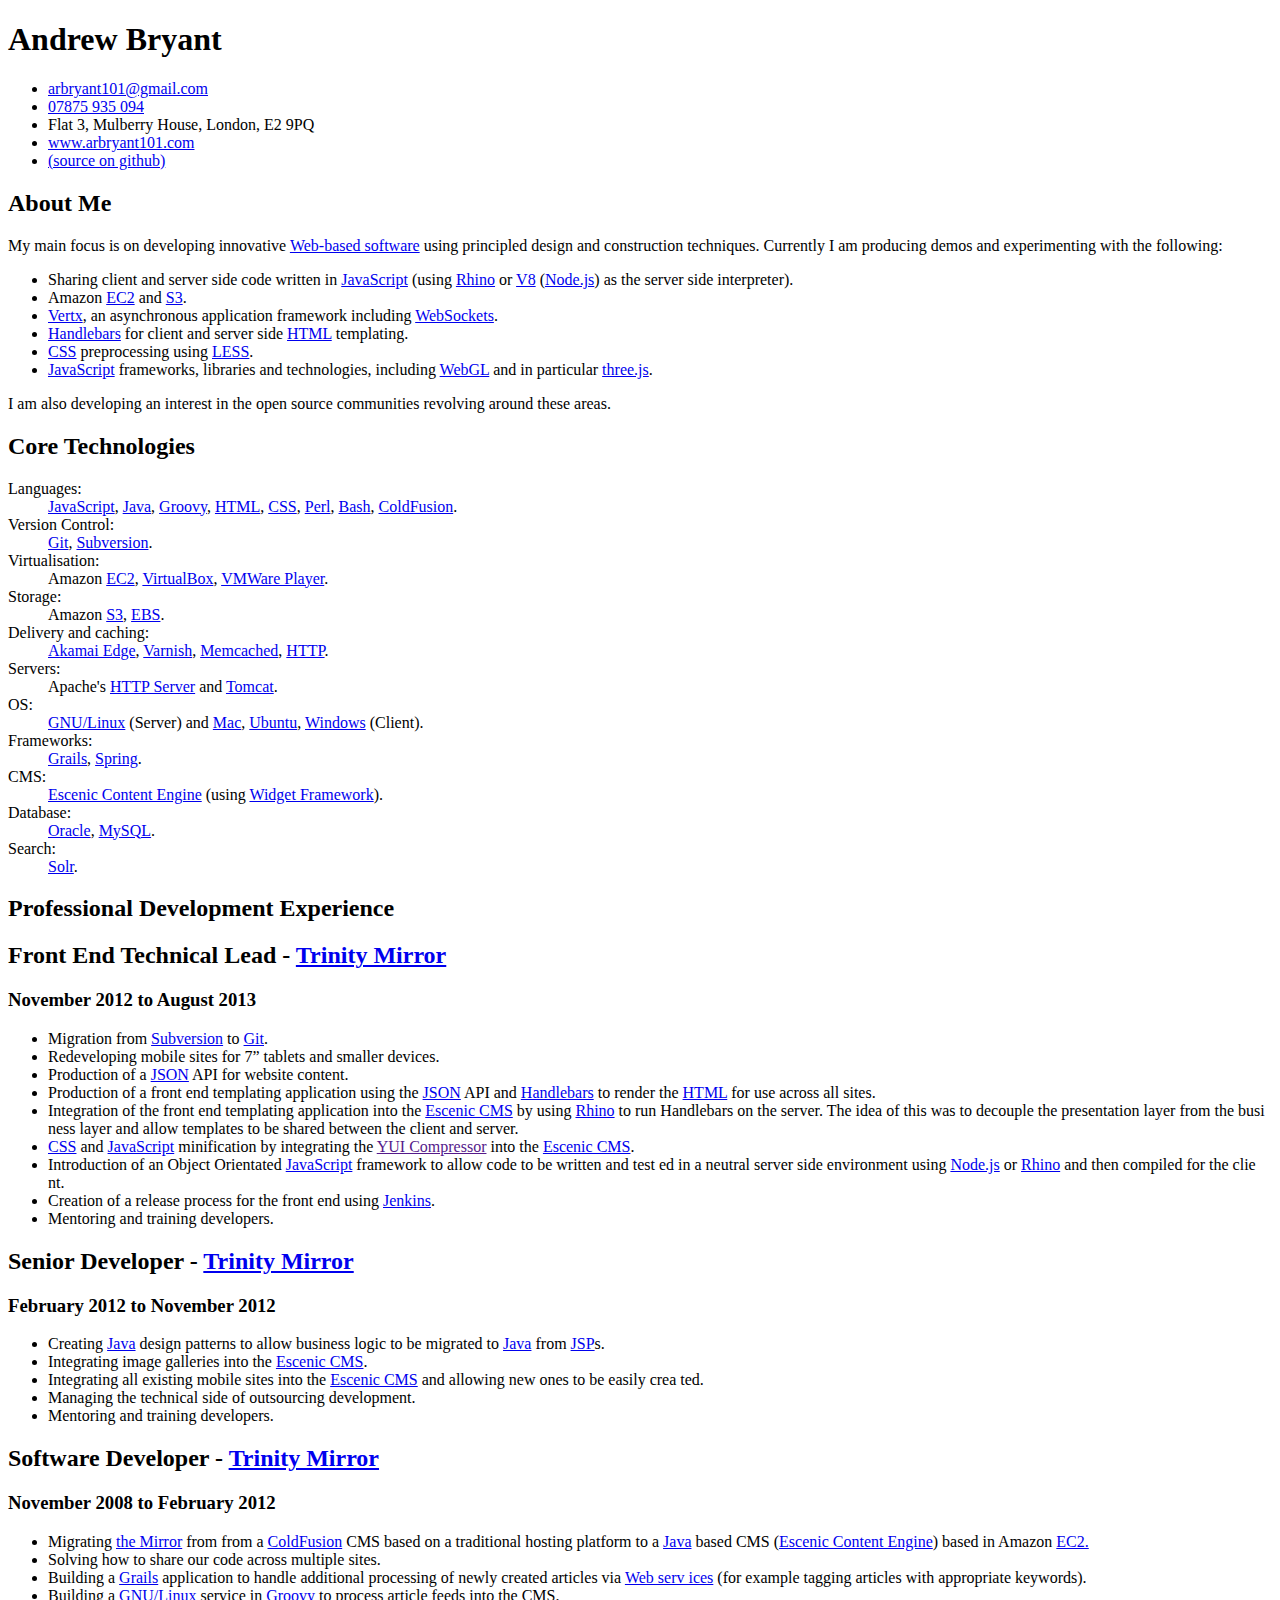
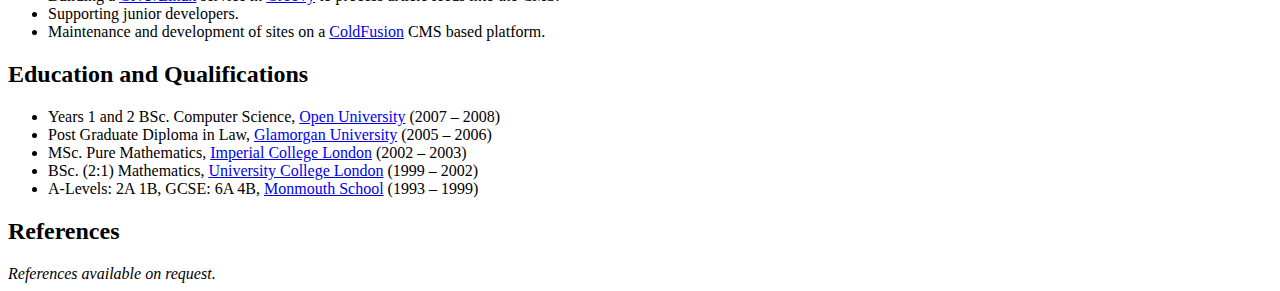
==== commit f850cce5: "Update website link to absolute URL" ====
--- a/index.htm
+++ b/index.htm
@@ -11,7 +11,7 @@
     <meta name="viewport" content="width=device-width">
     <meta name="google-site-verification" content="oExvUkqo7lPgJZBSGXtJkVUzxCenzQYXA2W5DTYKjGQ" />
 
-    <link rel="stylesheet" href="css/style.css">
+    <link rel="stylesheet" href="style.css">
 
     <script src="lib/modernizr-2.6.2.min.js"></script>
     <script>
@@ -32,7 +32,7 @@
           <li><a href="mailto:arbryant@arbryant101@gmail.com">arbryant101@gmail.com</a></li>
           <li><a href="tel:07875935094">07875 935 094</a></li>
           <li>Flat 3, Mulberry House, London, E2 9PQ</li>
-          <li><a href=".">www.arbryant101.com</a></li>
+          <li><a href="http://www.arbryant101.com/">www.arbryant101.com</a></li>
           <li><a href="https://github.com/andybry/www.arbryant101.com">(source on github)</a></li>
         </ul>
       </header>
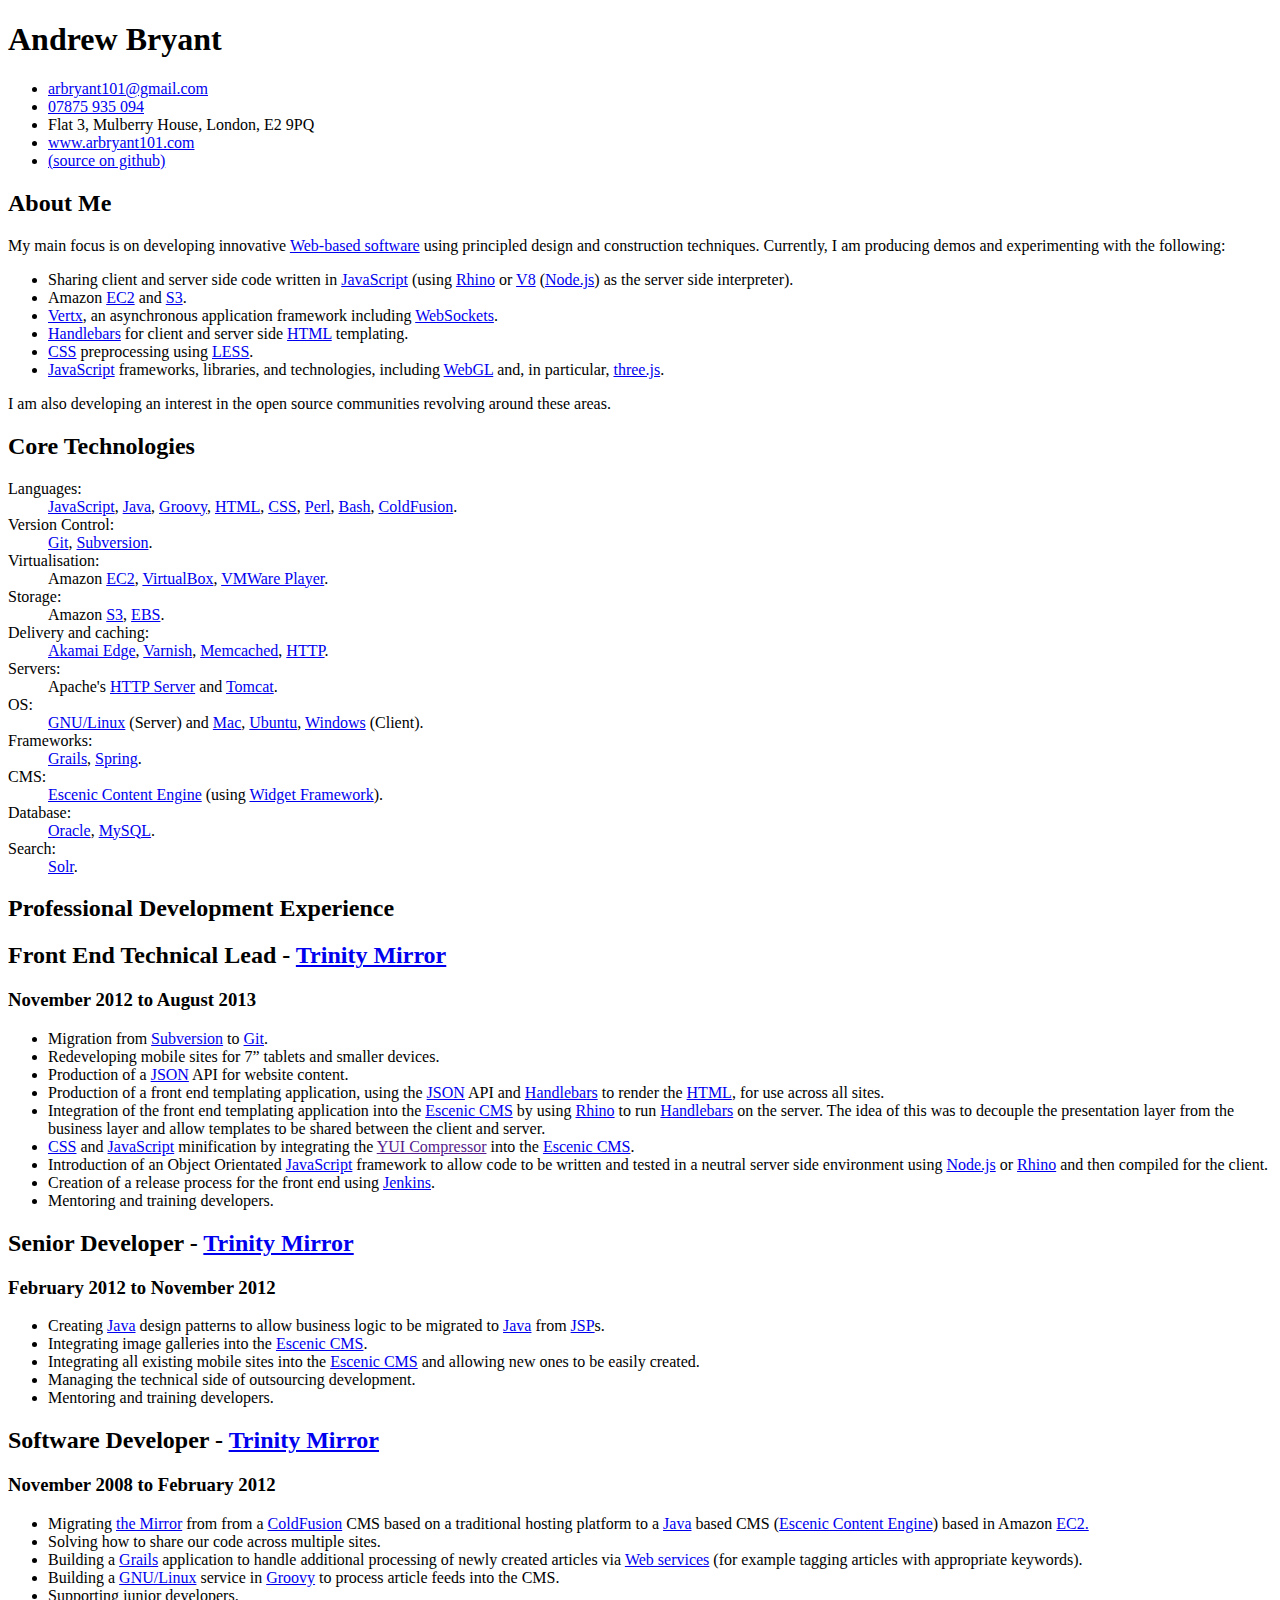
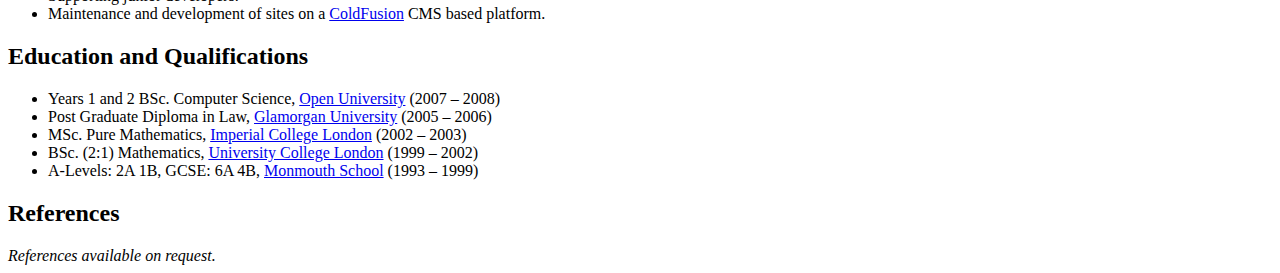
==== commit 57872339: "Whitespace corrections" ====
--- a/index.htm
+++ b/index.htm
@@ -40,7 +40,7 @@
       <section>
         <h2>About Me</h2>
         <p>
-          My main focus is on developing innovative <a href="http://www.w3.org/standards/webdesign/">Web-based software</a> using principled design and construction techniques. Currently I am producing demos and experimenting with the following:
+          My main focus is on developing innovative <a href="http://www.w3.org/standards/webdesign/">Web-based software</a> using principled design and construction techniques. Currently, I am producing demos and experimenting with the following:
         </p>
         <ul>
           <li><span>Sharing client and server side code written in <a href="http://www.ecma-international.org/ecma-262/5.1/">JavaScript</a> (using <a href="https://developer.mozilla.org/en/docs/Rhino">Rhino</a> or <a href="http://code.google.com/p/v8/">V8</a> (<a href="http://nodejs.org/">Node.js</a>) as the server side interpreter).</span></li>
@@ -48,7 +48,7 @@
           <li><span><a href="http://vertx.io/">Vertx</a>, an asynchronous application framework including <a href="http://tools.ietf.org/html/rfc6455">WebSockets</a>.</span></li>
           <li><span><a href="http://handlebarsjs.com/">Handlebars</a> for client and server side <a href="http://www.w3.org/html/wg/drafts/html/master/">HTML</a> templating.</span></li>
           <li><span><a href="http://www.w3.org/TR/CSS/">CSS</a> preprocessing using <a href="http://lesscss.org/">LESS</a>.</span></li>
-          <li><span><a href="http://www.ecma-international.org/ecma-262/5.1/">JavaScript</a> frameworks, libraries and technologies, including <a href="http://www.khronos.org/webgl/">WebGL</a> and in particular <a href="http://threejs.org/">three.js</a>.</span></li>
+          <li><span><a href="http://www.ecma-international.org/ecma-262/5.1/">JavaScript</a> frameworks, libraries, and technologies, including <a href="http://www.khronos.org/webgl/">WebGL</a> and, in particular, <a href="http://threejs.org/">three.js</a>.</span></li>
         </ul>
         <p>
            I am also developing an interest in the open source communities revolving around these areas.
@@ -92,15 +92,10 @@
           <li><span>Migration from <a href="http://subversion.apache.org/">Subversion</a> to <a href="http://git-scm.com/">Git</a>.</span></li>
           <li><span>Redeveloping mobile sites for 7” tablets and smaller devices.</span></li>
           <li><span>Production of a <a href="http://www.json.org/">JSON</a> API for website content.</span></li>
-          <li><span>Production of a front end templating application using the <a href="http://www.json.org/">JSON</a> API and <a href="http://handlebarsjs.com/">Handlebars</a> to render
-the   <a href="http://www.w3.org/html/wg/drafts/html/master/">HTML</a> for use across all sites.</span></li>
-          <li><span>Integration of the front end templating application into the <a href="http://www.vizrt.com/products/vizrt_online_suite/article15583.ece">Escenic CMS</a> by using <a href="https://developer.mozilla.org/en/docs/Rhino">Rhino</a> to run
-<a h  ref="http://handlebarsjs.com/">Handlebars</a> on the server. The idea of this was to decouple the presentation layer from the
-busi  ness layer and allow templates to be shared between the client and server.</span></li>
+          <li><span>Production of a front end templating application, using the <a href="http://www.json.org/">JSON</a> API and <a href="http://handlebarsjs.com/">Handlebars</a> to render the <a href="http://www.w3.org/html/wg/drafts/html/master/">HTML</a>, for use across all sites.</span></li>
+          <li><span>Integration of the front end templating application into the <a href="http://www.vizrt.com/products/vizrt_online_suite/article15583.ece">Escenic CMS</a> by using <a href="https://developer.mozilla.org/en/docs/Rhino">Rhino</a> to run <a href="http://handlebarsjs.com/">Handlebars</a> on the server. The idea of this was to decouple the presentation layer from the business layer and allow templates to be shared between the client and server.</span></li>
           <li><span><a href="http://www.w3.org/TR/CSS/">CSS</a> and <a href="http://www.ecma-international.org/ecma-262/5.1/">JavaScript</a> minification by integrating the <a href="">YUI Compressor</a> into the <a href="http://www.vizrt.com/products/vizrt_online_suite/article15583.ece">Escenic CMS</a>.</span></li>
-          <li><span>Introduction of an Object Orientated <a href="http://www.ecma-international.org/ecma-262/5.1/">JavaScript</a> framework to allow code to be written and
-test  ed in a neutral server side environment using <a href="http://nodejs.org/">Node.js</a> or <a href="https://developer.mozilla.org/en/docs/Rhino">Rhino</a> and then compiled for the
-clie  nt.</span></li>
+          <li><span>Introduction of an Object Orientated <a href="http://www.ecma-international.org/ecma-262/5.1/">JavaScript</a> framework to allow code to be written and tested in a neutral server side environment using <a href="http://nodejs.org/">Node.js</a> or <a href="https://developer.mozilla.org/en/docs/Rhino">Rhino</a> and then compiled for the client.</span></li>
           <li><span>Creation of a release process for the front end using <a href="http://jenkins-ci.org/">Jenkins</a>.</span></li>
           <li><span>Mentoring and training developers.</span></li>
         </ul>
@@ -112,8 +107,7 @@
         <ul>
           <li><span>Creating <a href="http://docs.oracle.com/javase/specs/jls/se7/html/index.html">Java</a> design patterns to allow business logic to be migrated to <a href="http://docs.oracle.com/javase/specs/jls/se7/html/index.html">Java</a> from <a href="http://www.oracle.com/technetwork/java/javaee/jsp/index.html">JSP</a>s.</span></li>
           <li><span>Integrating image galleries into the <a href="http://www.vizrt.com/products/vizrt_online_suite/article15583.ece">Escenic CMS</a>.</span></li>
-          <li><span>Integrating all existing mobile sites into the <a href="http://www.vizrt.com/products/vizrt_online_suite/article15583.ece">Escenic CMS</a> and allowing new ones to be easily
-crea  ted.</span></li>
+          <li><span>Integrating all existing mobile sites into the <a href="http://www.vizrt.com/products/vizrt_online_suite/article15583.ece">Escenic CMS</a> and allowing new ones to be easily created.</span></li>
           <li><span>Managing the technical side of outsourcing development.</span></li>
           <li><span>Mentoring and training developers.</span></li>
         </ul>
@@ -125,8 +119,7 @@
         <ul>
           <li><span>Migrating <a href="http://www.mirror.co.uk/">the Mirror</a> from from a <a href="http://help.adobe.com/en_US/ColdFusion/9.0/CFMLRef/index.html">ColdFusion</a> CMS based on a traditional hosting platform to a <a href="http://docs.oracle.com/javase/specs/jls/se7/html/index.html">Java</a> based CMS (<a href="http://www.vizrt.com/products/vizrt_online_suite/article15583.ece">Escenic Content Engine</a>) based in Amazon <a href="http://aws.amazon.com/ec2/">EC2.</a></span></li>
           <li><span>Solving how to share our code across multiple sites.</span></li>
-          <li><span>Building a <a href="http://grails.org/">Grails</a> application to handle additional processing of newly created articles via <a href="http://www.w3.org/TR/ws-arch/">Web
-serv  ices</a> (for example tagging articles with appropriate keywords).</span></li>
+          <li><span>Building a <a href="http://grails.org/">Grails</a> application to handle additional processing of newly created articles via <a href="http://www.w3.org/TR/ws-arch/">Web services</a> (for example tagging articles with appropriate keywords).</span></li>
           <li><span>Building a <a href="http://www.gnu.org/gnu/linux-and-gnu.html">GNU/Linux</a> service in <a href="http://groovy.codehaus.org/jsr/spec/">Groovy</a> to process article feeds into the CMS.</span></li>
           <li><span>Supporting junior developers.</span></li>
           <li><span>Maintenance and development of sites on a <a href="http://help.adobe.com/en_US/ColdFusion/9.0/CFMLRef/index.html">ColdFusion</a> CMS based platform.</span></li>
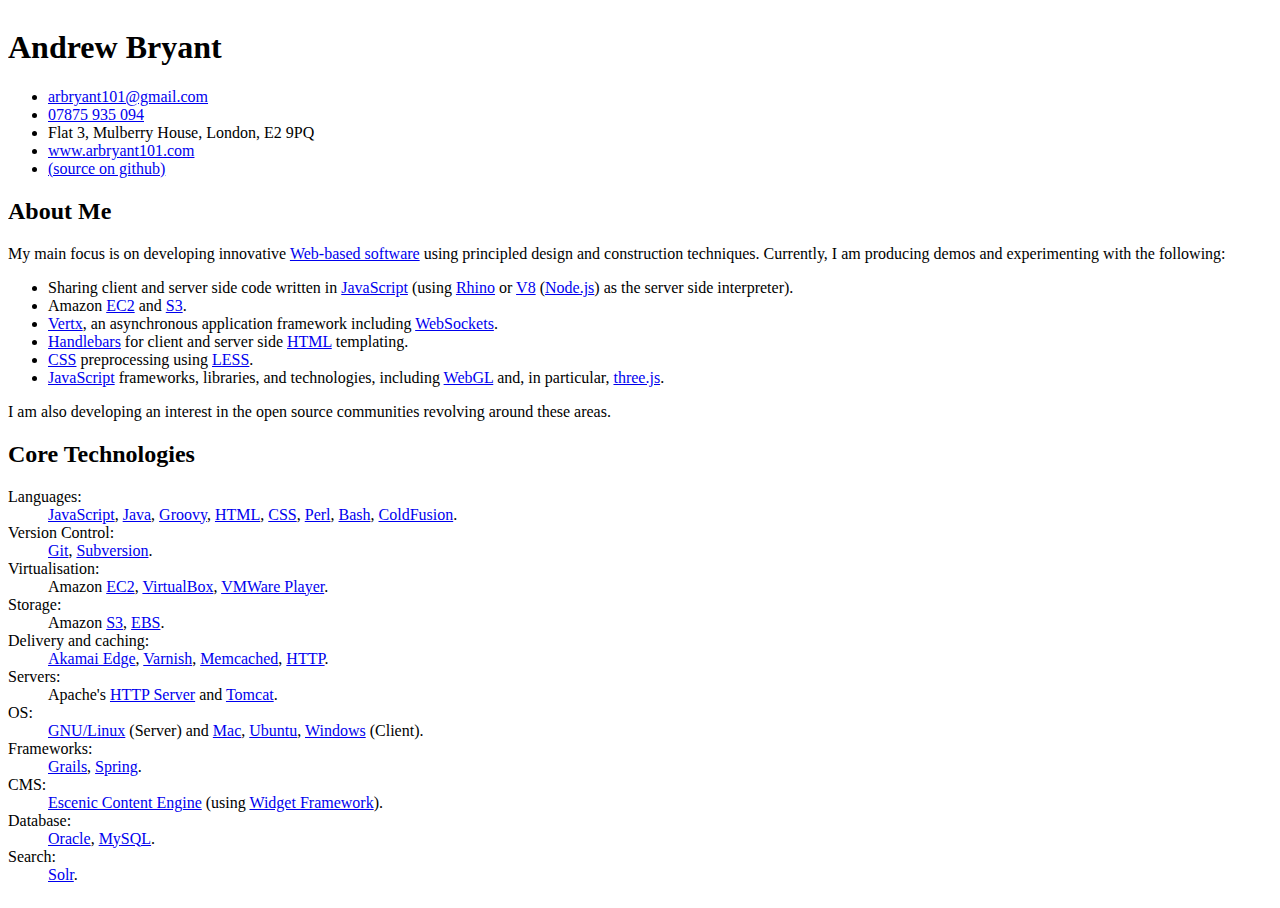
==== commit 09731fd9: "Add transition to demos page" ====
--- a/index.htm
+++ b/index.htm
@@ -23,129 +23,310 @@
       ga('create', 'UA-41088422-1', 'arbryant101.com');
       ga('send', 'pageview');
     </script>
+    <style>
+      /* TODO: factor into style sheets */
+      html, body {
+        height: 100%;
+      }
+
+      .frames {
+        position: relative;
+        overflow: hidden;
+        width: 100%;
+        height: 100%;
+      }
+
+      .frame {
+        position: absolute;
+        width: 100%;
+        height: 100%;
+        /* TODO: Make scrolling work for the frame across all browsers */
+        overflow: scroll;
+      }
+
+      .animate {
+        transition: left 1s;
+        -webkit-transition: left 1s;
+      }
+
+      .left {
+        left: -100%;
+      }
+
+      .center {
+        left: 0;
+      }
+
+      .right {
+        left: 100%;
+      }
+
+      /* TODO: factor into stylesheets */
+      @font-face {
+      	font-family: 'iconic';
+      	src:url('fonts/iconic.eot');
+      	src:url('fonts/iconic.eot?#iefix') format('embedded-opentype'),
+      		url('fonts/iconic.woff') format('woff'),
+      		url('fonts/iconic.ttf') format('truetype'),
+      		url('fonts/iconic.svg#iconic') format('svg');
+      	font-weight: normal;
+      	font-style: normal;
+      }
+           
+      .icon-arrow-right, .icon-arrow-left {
+      	font-family: 'iconic';
+      	speak: none;
+      	font-style: normal;
+      	font-weight: normal;
+      	font-variant: normal;
+      	text-transform: none;
+      	line-height: 1;
+      	-webkit-font-smoothing: antialiased;
+      }
+      .icon-arrow-right:before {
+      	content: "\e000";
+      }
+      .icon-arrow-left:before {
+      	content: "\e001";
+      }
+
+      /* TODO: factor into CV stylesheets */
+      .demo-link {
+        color: #fff;
+        background-color: #000;
+        position: fixed;
+        font-size: 1em;
+        right: 0px;
+        top: 40%;
+        cursor: pointer;
+        padding-left: 5px;
+        padding-right: 5px;
+        display: none;
+      }
+
+      .js .cv.center .demo-link {
+        display: block;
+      }
+
+      .demo-link:hover {
+        color: #909090;
+      }
+
+      /* TODO: factor into CV stylesheets */
+      .cv-link {
+        color: #fff;
+        background-color: #000;
+        position: fixed;
+        font-size: 1em;
+        left: 0px;
+        top: 40%;
+        cursor: pointer;
+        padding-left: 5px;
+        padding-right: 5px;
+        display: none;
+      }
+
+      .js .demos.center .cv-link {
+        display: block;
+      }
+
+      .cv-link:hover {
+        color: #909090;
+      }
+
+      /*TODO: factor into demos stylesheets */
+      .demos {
+        background-color: #ff9;
+        padding-top: 20%;
+      }
+      .demos h1 {
+        font-size: 2.2em;
+        text-align: center;
+        height: 80%;
+      }
+
+    </style>
   </head>
   <body>
-    <div class="cv">
-      <header>
-        <h1>Andrew Bryant</h1>
-        <ul>
-          <li><a href="mailto:arbryant@arbryant101@gmail.com">arbryant101@gmail.com</a></li>
-          <li><a href="tel:07875935094">07875 935 094</a></li>
-          <li>Flat 3, Mulberry House, London, E2 9PQ</li>
-          <li><a href="http://www.arbryant101.com/">www.arbryant101.com</a></li>
-          <li><a href="https://github.com/andybry/www.arbryant101.com">(source on github)</a></li>
-        </ul>
-      </header>
-
-      <section>
-        <h2>About Me</h2>
-        <p>
-          My main focus is on developing innovative <a href="http://www.w3.org/standards/webdesign/">Web-based software</a> using principled design and construction techniques. Currently, I am producing demos and experimenting with the following:
-        </p>
-        <ul>
-          <li><span>Sharing client and server side code written in <a href="http://www.ecma-international.org/ecma-262/5.1/">JavaScript</a> (using <a href="https://developer.mozilla.org/en/docs/Rhino">Rhino</a> or <a href="http://code.google.com/p/v8/">V8</a> (<a href="http://nodejs.org/">Node.js</a>) as the server side interpreter).</span></li>
-          <li><span>Amazon <a href="http://aws.amazon.com/ec2/">EC2</a> and <a href="http://aws.amazon.com/s3/">S3</a>.</span></li>
-          <li><span><a href="http://vertx.io/">Vertx</a>, an asynchronous application framework including <a href="http://tools.ietf.org/html/rfc6455">WebSockets</a>.</span></li>
-          <li><span><a href="http://handlebarsjs.com/">Handlebars</a> for client and server side <a href="http://www.w3.org/html/wg/drafts/html/master/">HTML</a> templating.</span></li>
-          <li><span><a href="http://www.w3.org/TR/CSS/">CSS</a> preprocessing using <a href="http://lesscss.org/">LESS</a>.</span></li>
-          <li><span><a href="http://www.ecma-international.org/ecma-262/5.1/">JavaScript</a> frameworks, libraries, and technologies, including <a href="http://www.khronos.org/webgl/">WebGL</a> and, in particular, <a href="http://threejs.org/">three.js</a>.</span></li>
-        </ul>
-        <p>
-           I am also developing an interest in the open source communities revolving around these areas.
-        </p>
-      </section>
-
-      <section>
-        <h2>Core Technologies</h2>
-        <dl class="clearfix">
-          <dt>Languages:</dt>
-          <dd><a href="http://www.ecma-international.org/ecma-262/5.1/">JavaScript</a>, <a href="http://docs.oracle.com/javase/specs/jls/se7/html/index.html">Java</a>, <a href="http://groovy.codehaus.org/jsr/spec/">Groovy</a>, <a href="http://www.w3.org/html/wg/drafts/html/master/">HTML</a>, <a href="http://www.w3.org/TR/CSS/">CSS</a>, <a href="http://www.perl.org/">Perl</a>, <a href="http://www.gnu.org/software/bash/manual/bash.html">Bash</a>, <a href="http://help.adobe.com/en_US/ColdFusion/9.0/CFMLRef/index.html">ColdFusion</a>.</dd>
-          <dt>Version Control:</dt>
-          <dd><a href="http://git-scm.com/">Git</a>, <a href="http://subversion.apache.org/">Subversion</a>.</dd>
-          <dt>Virtualisation:</dt>
-          <dd>Amazon <a href="http://aws.amazon.com/ec2/">EC2</a>, <a href="https://www.virtualbox.org/">VirtualBox</a>, <a href="http://www.vmware.com/products/player/">VMWare Player</a>.</dd>
-          <dt>Storage:</dt>
-          <dd>Amazon <a href="http://aws.amazon.com/s3/">S3</a>, <a href="http://aws.amazon.com/ebs/">EBS</a>.</dd>
-          <dt>Delivery and caching:</dt>
-          <dd><a href="http://www.akamai.com/html/solutions/edge_computing.html">Akamai Edge</a>, <a href="https://www.varnish-cache.org/">Varnish</a>, <a href="http://memcached.org/">Memcached</a>, <a href="http://www.w3.org/Protocols/rfc2616/rfc2616.html">HTTP</a>.</dd>
-          <dt>Servers:</dt>
-          <dd>Apache's <a href="http://httpd.apache.org/">HTTP Server</a> and <a href="http://tomcat.apache.org/">Tomcat</a>.</dd>
-          <dt>OS:</dt>
-          <dd><a href="http://www.gnu.org/gnu/linux-and-gnu.html">GNU/Linux</a> (Server) and <a href="http://www.apple.com/uk/osx/">Mac</a>, <a href="http://www.ubuntu.com/">Ubuntu</a>, <a href="http://windows.microsoft.com/en-us/windows/home">Windows</a> (Client).</dd>
-          <dt>Frameworks:</dt>
-          <dd><a href="http://grails.org/">Grails</a>, <a href="http://www.springsource.org/spring-framework">Spring</a>.</dd>
-          <dt>CMS:</dt>
-          <dd><a href="http://www.vizrt.com/products/vizrt_online_suite/article15583.ece">Escenic Content Engine</a> (using <a href="http://www.vizrt.com/products/vizrt_online_suite/article7720.ece">Widget Framework</a>).</dd>
-          <dt>Database:</dt>
-          <dd><a href="http://www.oracle.com/uk/products/database/overview/index.html">Oracle</a>, <a href="http://www.mysql.com/">MySQL</a>.</dd>
-          <dt>Search:</dt>
-          <dd><a href="http://lucene.apache.org/solr/">Solr</a>.</dd>
-        </dl>
-      </section>
-
-      <h2>Professional Development Experience</h2>
-
-      <section>
-        <h2>Front End Technical Lead - <a href="http://www.trinitymirror.com">Trinity Mirror</a></h2>
-        <h3>November 2012 to August 2013</h3>
-        <ul>
-          <li><span>Migration from <a href="http://subversion.apache.org/">Subversion</a> to <a href="http://git-scm.com/">Git</a>.</span></li>
-          <li><span>Redeveloping mobile sites for 7” tablets and smaller devices.</span></li>
-          <li><span>Production of a <a href="http://www.json.org/">JSON</a> API for website content.</span></li>
-          <li><span>Production of a front end templating application, using the <a href="http://www.json.org/">JSON</a> API and <a href="http://handlebarsjs.com/">Handlebars</a> to render the <a href="http://www.w3.org/html/wg/drafts/html/master/">HTML</a>, for use across all sites.</span></li>
-          <li><span>Integration of the front end templating application into the <a href="http://www.vizrt.com/products/vizrt_online_suite/article15583.ece">Escenic CMS</a> by using <a href="https://developer.mozilla.org/en/docs/Rhino">Rhino</a> to run <a href="http://handlebarsjs.com/">Handlebars</a> on the server. The idea of this was to decouple the presentation layer from the business layer and allow templates to be shared between the client and server.</span></li>
-          <li><span><a href="http://www.w3.org/TR/CSS/">CSS</a> and <a href="http://www.ecma-international.org/ecma-262/5.1/">JavaScript</a> minification by integrating the <a href="">YUI Compressor</a> into the <a href="http://www.vizrt.com/products/vizrt_online_suite/article15583.ece">Escenic CMS</a>.</span></li>
-          <li><span>Introduction of an Object Orientated <a href="http://www.ecma-international.org/ecma-262/5.1/">JavaScript</a> framework to allow code to be written and tested in a neutral server side environment using <a href="http://nodejs.org/">Node.js</a> or <a href="https://developer.mozilla.org/en/docs/Rhino">Rhino</a> and then compiled for the client.</span></li>
-          <li><span>Creation of a release process for the front end using <a href="http://jenkins-ci.org/">Jenkins</a>.</span></li>
-          <li><span>Mentoring and training developers.</span></li>
-        </ul>
-      </section>
-
-      <section>
-        <h2>Senior Developer - <a href="http://www.trinitymirror.com/">Trinity Mirror</a></h2>
-        <h3>February 2012 to November 2012</h3>
-        <ul>
-          <li><span>Creating <a href="http://docs.oracle.com/javase/specs/jls/se7/html/index.html">Java</a> design patterns to allow business logic to be migrated to <a href="http://docs.oracle.com/javase/specs/jls/se7/html/index.html">Java</a> from <a href="http://www.oracle.com/technetwork/java/javaee/jsp/index.html">JSP</a>s.</span></li>
-          <li><span>Integrating image galleries into the <a href="http://www.vizrt.com/products/vizrt_online_suite/article15583.ece">Escenic CMS</a>.</span></li>
-          <li><span>Integrating all existing mobile sites into the <a href="http://www.vizrt.com/products/vizrt_online_suite/article15583.ece">Escenic CMS</a> and allowing new ones to be easily created.</span></li>
-          <li><span>Managing the technical side of outsourcing development.</span></li>
-          <li><span>Mentoring and training developers.</span></li>
-        </ul>
-      </section>
-
-      <section>
-        <h2>Software Developer - <a href="http://www.trinitymirror.com/">Trinity Mirror</a></h2>
-        <h3>November 2008 to February 2012</h3>
-        <ul>
-          <li><span>Migrating <a href="http://www.mirror.co.uk/">the Mirror</a> from from a <a href="http://help.adobe.com/en_US/ColdFusion/9.0/CFMLRef/index.html">ColdFusion</a> CMS based on a traditional hosting platform to a <a href="http://docs.oracle.com/javase/specs/jls/se7/html/index.html">Java</a> based CMS (<a href="http://www.vizrt.com/products/vizrt_online_suite/article15583.ece">Escenic Content Engine</a>) based in Amazon <a href="http://aws.amazon.com/ec2/">EC2.</a></span></li>
-          <li><span>Solving how to share our code across multiple sites.</span></li>
-          <li><span>Building a <a href="http://grails.org/">Grails</a> application to handle additional processing of newly created articles via <a href="http://www.w3.org/TR/ws-arch/">Web services</a> (for example tagging articles with appropriate keywords).</span></li>
-          <li><span>Building a <a href="http://www.gnu.org/gnu/linux-and-gnu.html">GNU/Linux</a> service in <a href="http://groovy.codehaus.org/jsr/spec/">Groovy</a> to process article feeds into the CMS.</span></li>
-          <li><span>Supporting junior developers.</span></li>
-          <li><span>Maintenance and development of sites on a <a href="http://help.adobe.com/en_US/ColdFusion/9.0/CFMLRef/index.html">ColdFusion</a> CMS based platform.</span></li>
-        </ul>
-      </section>
-
-      <h2>Education and Qualifications</h2>
-
-      <section>
-        <ul>
-          <li><span>Years 1 and 2 BSc. Computer Science, <a href="http://www.open.ac.uk/">Open University</a> (2007 – 2008)</span></li>
-          <li><span>Post Graduate Diploma in Law, <a href="http://www.southwales.ac.uk/">Glamorgan University</a> (2005 – 2006)</span></li>
-          <li><span>MSc. Pure Mathematics, <a href="http://www3.imperial.ac.uk/">Imperial College London</a> (2002 – 2003)</span></li>
-          <li><span>BSc. (2:1) Mathematics, <a href="http://www.ucl.ac.uk/">University College London</a> (1999 – 2002)</span></li>
-          <li><span>A-Levels: 2A 1B, GCSE: 6A 4B, <a href="http://www.monmouthschool.org/">Monmouth School</a> (1993 – 1999)</span></li>
-        </ul>
-      </section>
-
-      <h2>References</h2>
-
-      <section>
-        <em>References available on request.</em>
-      </section>
+    <div class="frames">
+      <div class="frame left frame1"><h1>frame1</h1></div>
+      <div class="frame center cv">
+        <header>
+          <h1>Andrew Bryant</h1>
+          <ul>
+            <li><a href="mailto:arbryant@arbryant101@gmail.com">arbryant101@gmail.com</a></li>
+            <li><a href="tel:07875935094">07875 935 094</a></li>
+            <li>Flat 3, Mulberry House, London, E2 9PQ</li>
+            <li><a href="http://www.arbryant101.com/">www.arbryant101.com</a></li>
+            <li><a href="https://github.com/andybry/www.arbryant101.com">(source on github)</a></li>
+          </ul>
+        </header>
+
+        <section>
+          <h2>About Me</h2>
+          <p>
+            My main focus is on developing innovative <a href="http://www.w3.org/standards/webdesign/">Web-based software</a> using principled design and construction techniques. Currently, I am producing demos and experimenting with the following:
+          </p>
+          <ul>
+            <li><span>Sharing client and server side code written in <a href="http://www.ecma-international.org/ecma-262/5.1/">JavaScript</a> (using <a href="https://developer.mozilla.org/en/docs/Rhino">Rhino</a> or <a href="http://code.google.com/p/v8/">V8</a> (<a href="http://nodejs.org/">Node.js</a>) as the server side interpreter).</span></li>
+            <li><span>Amazon <a href="http://aws.amazon.com/ec2/">EC2</a> and <a href="http://aws.amazon.com/s3/">S3</a>.</span></li>
+            <li><span><a href="http://vertx.io/">Vertx</a>, an asynchronous application framework including <a href="http://tools.ietf.org/html/rfc6455">WebSockets</a>.</span></li>
+            <li><span><a href="http://handlebarsjs.com/">Handlebars</a> for client and server side <a href="http://www.w3.org/html/wg/drafts/html/master/">HTML</a> templating.</span></li>
+            <li><span><a href="http://www.w3.org/TR/CSS/">CSS</a> preprocessing using <a href="http://lesscss.org/">LESS</a>.</span></li>
+            <li><span><a href="http://www.ecma-international.org/ecma-262/5.1/">JavaScript</a> frameworks, libraries, and technologies, including <a href="http://www.khronos.org/webgl/">WebGL</a> and, in particular, <a href="http://threejs.org/">three.js</a>.</span></li>
+          </ul>
+          <p>
+             I am also developing an interest in the open source communities revolving around these areas.
+          </p>
+        </section>
+
+        <section>
+          <h2>Core Technologies</h2>
+          <dl class="clearfix">
+            <dt>Languages:</dt>
+            <dd><a href="http://www.ecma-international.org/ecma-262/5.1/">JavaScript</a>, <a href="http://docs.oracle.com/javase/specs/jls/se7/html/index.html">Java</a>, <a href="http://groovy.codehaus.org/jsr/spec/">Groovy</a>, <a href="http://www.w3.org/html/wg/drafts/html/master/">HTML</a>, <a href="http://www.w3.org/TR/CSS/">CSS</a>, <a href="http://www.perl.org/">Perl</a>, <a href="http://www.gnu.org/software/bash/manual/bash.html">Bash</a>, <a href="http://help.adobe.com/en_US/ColdFusion/9.0/CFMLRef/index.html">ColdFusion</a>.</dd>
+            <dt>Version Control:</dt>
+            <dd><a href="http://git-scm.com/">Git</a>, <a href="http://subversion.apache.org/">Subversion</a>.</dd>
+            <dt>Virtualisation:</dt>
+            <dd>Amazon <a href="http://aws.amazon.com/ec2/">EC2</a>, <a href="https://www.virtualbox.org/">VirtualBox</a>, <a href="http://www.vmware.com/products/player/">VMWare Player</a>.</dd>
+            <dt>Storage:</dt>
+            <dd>Amazon <a href="http://aws.amazon.com/s3/">S3</a>, <a href="http://aws.amazon.com/ebs/">EBS</a>.</dd>
+            <dt>Delivery and caching:</dt>
+            <dd><a href="http://www.akamai.com/html/solutions/edge_computing.html">Akamai Edge</a>, <a href="https://www.varnish-cache.org/">Varnish</a>, <a href="http://memcached.org/">Memcached</a>, <a href="http://www.w3.org/Protocols/rfc2616/rfc2616.html">HTTP</a>.</dd>
+            <dt>Servers:</dt>
+            <dd>Apache's <a href="http://httpd.apache.org/">HTTP Server</a> and <a href="http://tomcat.apache.org/">Tomcat</a>.</dd>
+            <dt>OS:</dt>
+            <dd><a href="http://www.gnu.org/gnu/linux-and-gnu.html">GNU/Linux</a> (Server) and <a href="http://www.apple.com/uk/osx/">Mac</a>, <a href="http://www.ubuntu.com/">Ubuntu</a>, <a href="http://windows.microsoft.com/en-us/windows/home">Windows</a> (Client).</dd>
+            <dt>Frameworks:</dt>
+            <dd><a href="http://grails.org/">Grails</a>, <a href="http://www.springsource.org/spring-framework">Spring</a>.</dd>
+            <dt>CMS:</dt>
+            <dd><a href="http://www.vizrt.com/products/vizrt_online_suite/article15583.ece">Escenic Content Engine</a> (using <a href="http://www.vizrt.com/products/vizrt_online_suite/article7720.ece">Widget Framework</a>).</dd>
+            <dt>Database:</dt>
+            <dd><a href="http://www.oracle.com/uk/products/database/overview/index.html">Oracle</a>, <a href="http://www.mysql.com/">MySQL</a>.</dd>
+            <dt>Search:</dt>
+            <dd><a href="http://lucene.apache.org/solr/">Solr</a>.</dd>
+          </dl>
+        </section>
+
+        <h2>Professional Development Experience</h2>
+
+        <section>
+          <h2>Front End Technical Lead - <a href="http://www.trinitymirror.com">Trinity Mirror</a></h2>
+          <h3>November 2012 to August 2013</h3>
+          <ul>
+            <li><span>Migration from <a href="http://subversion.apache.org/">Subversion</a> to <a href="http://git-scm.com/">Git</a>.</span></li>
+            <li><span>Redeveloping mobile sites for 7” tablets and smaller devices.</span></li>
+            <li><span>Production of a <a href="http://www.json.org/">JSON</a> API for website content.</span></li>
+            <li><span>Production of a front end templating application, using the <a href="http://www.json.org/">JSON</a> API and <a href="http://handlebarsjs.com/">Handlebars</a> to render the <a href="http://www.w3.org/html/wg/drafts/html/master/">HTML</a>, for use across all sites.</span></li>
+            <li><span>Integration of the front end templating application into the <a href="http://www.vizrt.com/products/vizrt_online_suite/article15583.ece">Escenic CMS</a> by using <a href="https://developer.mozilla.org/en/docs/Rhino">Rhino</a> to run <a href="http://handlebarsjs.com/">Handlebars</a> on the server. The idea of this was to decouple the presentation layer from the business layer and allow templates to be shared between the client and server.</span></li>
+            <li><span><a href="http://www.w3.org/TR/CSS/">CSS</a> and <a href="http://www.ecma-international.org/ecma-262/5.1/">JavaScript</a> minification by integrating the <a href="">YUI Compressor</a> into the <a href="http://www.vizrt.com/products/vizrt_online_suite/article15583.ece">Escenic CMS</a>.</span></li>
+            <li><span>Introduction of an Object Orientated <a href="http://www.ecma-international.org/ecma-262/5.1/">JavaScript</a> framework to allow code to be written and tested in a neutral server side environment using <a href="http://nodejs.org/">Node.js</a> or <a href="https://developer.mozilla.org/en/docs/Rhino">Rhino</a> and then compiled for the client.</span></li>
+            <li><span>Creation of a release process for the front end using <a href="http://jenkins-ci.org/">Jenkins</a>.</span></li>
+            <li><span>Mentoring and training developers.</span></li>
+          </ul>
+        </section>
+
+        <section>
+          <h2>Senior Developer - <a href="http://www.trinitymirror.com/">Trinity Mirror</a></h2>
+          <h3>February 2012 to November 2012</h3>
+          <ul>
+            <li><span>Creating <a href="http://docs.oracle.com/javase/specs/jls/se7/html/index.html">Java</a> design patterns to allow business logic to be migrated to <a href="http://docs.oracle.com/javase/specs/jls/se7/html/index.html">Java</a> from <a href="http://www.oracle.com/technetwork/java/javaee/jsp/index.html">JSP</a>s.</span></li>
+            <li><span>Integrating image galleries into the <a href="http://www.vizrt.com/products/vizrt_online_suite/article15583.ece">Escenic CMS</a>.</span></li>
+            <li><span>Integrating all existing mobile sites into the <a href="http://www.vizrt.com/products/vizrt_online_suite/article15583.ece">Escenic CMS</a> and allowing new ones to be easily created.</span></li>
+            <li><span>Managing the technical side of outsourcing development.</span></li>
+            <li><span>Mentoring and training developers.</span></li>
+          </ul>
+        </section>
+
+        <section>
+          <h2>Software Developer - <a href="http://www.trinitymirror.com/">Trinity Mirror</a></h2>
+          <h3>November 2008 to February 2012</h3>
+          <ul>
+            <li><span>Migrating <a href="http://www.mirror.co.uk/">the Mirror</a> from from a <a href="http://help.adobe.com/en_US/ColdFusion/9.0/CFMLRef/index.html">ColdFusion</a> CMS based on a traditional hosting platform to a <a href="http://docs.oracle.com/javase/specs/jls/se7/html/index.html">Java</a> based CMS (<a href="http://www.vizrt.com/products/vizrt_online_suite/article15583.ece">Escenic Content Engine</a>) based in Amazon <a href="http://aws.amazon.com/ec2/">EC2.</a></span></li>
+            <li><span>Solving how to share our code across multiple sites.</span></li>
+            <li><span>Building a <a href="http://grails.org/">Grails</a> application to handle additional processing of newly created articles via <a href="http://www.w3.org/TR/ws-arch/">Web services</a> (for example tagging articles with appropriate keywords).</span></li>
+            <li><span>Building a <a href="http://www.gnu.org/gnu/linux-and-gnu.html">GNU/Linux</a> service in <a href="http://groovy.codehaus.org/jsr/spec/">Groovy</a> to process article feeds into the CMS.</span></li>
+            <li><span>Supporting junior developers.</span></li>
+            <li><span>Maintenance and development of sites on a <a href="http://help.adobe.com/en_US/ColdFusion/9.0/CFMLRef/index.html">ColdFusion</a> CMS based platform.</span></li>
+          </ul>
+        </section>
+
+        <h2>Education and Qualifications</h2>
+
+        <section>
+          <ul>
+            <li><span>Years 1 and 2 BSc. Computer Science, <a href="http://www.open.ac.uk/">Open University</a> (2007 – 2008)</span></li>
+            <li><span>Post Graduate Diploma in Law, <a href="http://www.southwales.ac.uk/">Glamorgan University</a> (2005 – 2006)</span></li>
+            <li><span>MSc. Pure Mathematics, <a href="http://www3.imperial.ac.uk/">Imperial College London</a> (2002 – 2003)</span></li>
+            <li><span>BSc. (2:1) Mathematics, <a href="http://www.ucl.ac.uk/">University College London</a> (1999 – 2002)</span></li>
+            <li><span>A-Levels: 2A 1B, GCSE: 6A 4B, <a href="http://www.monmouthschool.org/">Monmouth School</a> (1993 – 1999)</span></li>
+          </ul>
+        </section>
+
+        <h2>References</h2>
+
+        <section>
+          <em>References available on request.</em>
+        </section>
+
+        <div class="demo-link">
+          Demos <span class="icon-arrow-right"></span>
+        </div>
+      </div>
+      <div class="frame right demos">
+        <h1>Demos Coming Soon</h1>
+        <div class="cv-link">
+          <span class="icon-arrow-left"></span> cv
+        </div>
+      </div>
     </div>
 
     <script src="//ajax.googleapis.com/ajax/libs/jquery/1.9.1/jquery.min.js"></script>
     <script>window.jQuery || document.write('<script src="lib/jquery-1.9.1.min.js"><\/script>')</script>
+    <!-- support for icon fonts int IE 7 and less -->
+    <!--[if lte IE 7]><script src="lib/icomoon-lte-ie7.js"></script><![endif]-->
+    <script>
+      /* TODO: factor into MVC */
+      function moveLeft() {
+        var $frame = $(".frame");
+        var $left = $(".left");
+        var $center = $(".center");
+        var $right = $(".right");
+        // set center and right to animate as they will be seen to move by the user
+        $frame.removeClass("animate");
+        $center.addClass("animate");
+        $right.addClass("animate");
+        // move center to left, left to right and right to center
+        $center.removeClass("center").addClass("left");
+        $left.removeClass("left").addClass("right");
+        $right.removeClass("right").addClass("center");
+      }
+
+      function moveRight() {
+        var $frame = $(".frame");
+        var $left = $(".left");
+        var $center = $(".center");
+        var $right = $(".right");
+        // set center and left to animate as they will be seen to move by the user
+        $frame.removeClass("animate");
+        $center.addClass("animate");
+        $left.addClass("animate");
+        // move center to right, right to left and left to center
+        $center.removeClass("center").addClass("right");
+        $right.removeClass("right").addClass("left");
+        $left.removeClass("left").addClass("center");
+      }
+
+      $(".demo-link").bind("touchstart click", function() {
+        moveLeft();
+        ga('send', 'pageview', '/demos');
+      });
+
+      $(".cv-link").bind("touchstart click", function() {
+        moveRight();
+        ga('send', 'pageview', '/');
+      });
+    </script>
+
   </body>
 </html>
